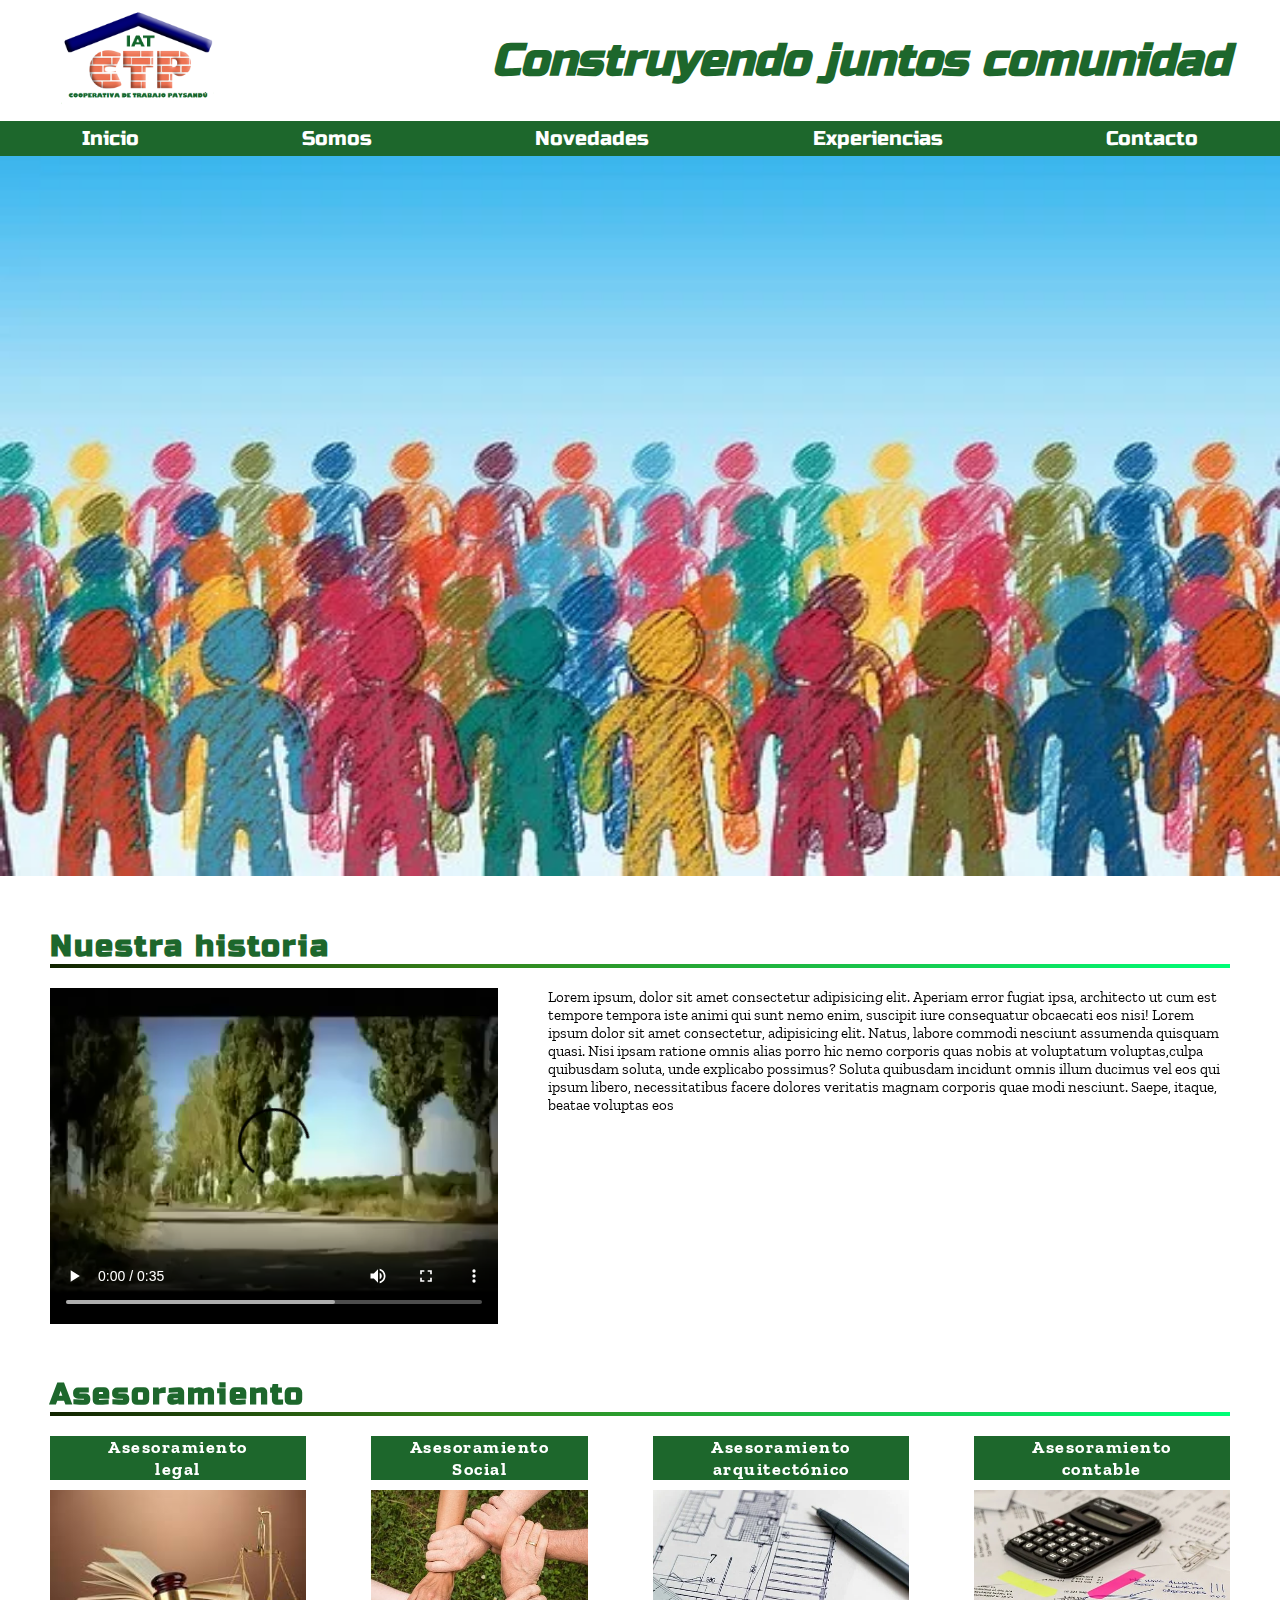
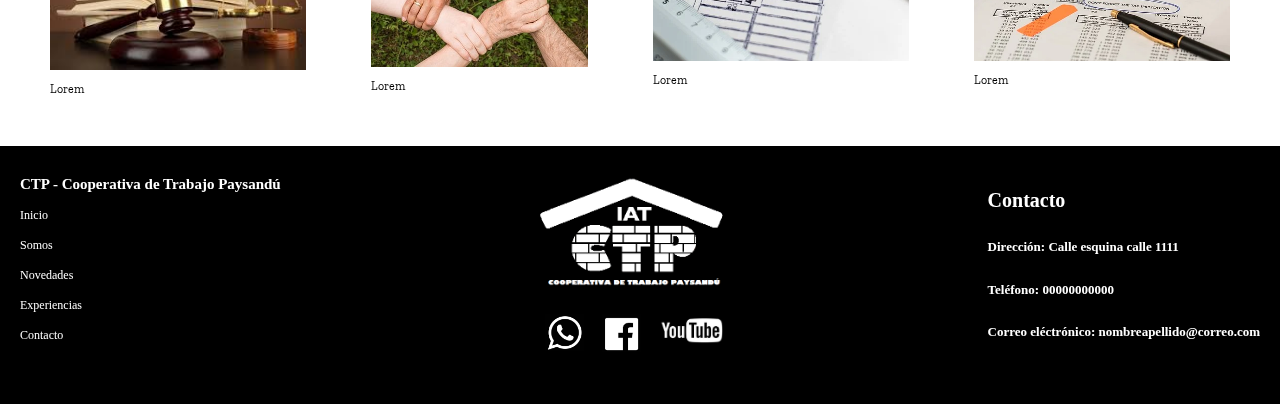
==== Index.html @ 9f2b3710 "agregado de animaciones-nueva rama" ====
<!DOCTYPE html>
<html lang="en">
<head>
    <meta charset="UTF-8">
    <meta http-equiv="X-UA-Compatible" content="IE=edge">
    <meta name="viewport" content="width=device-width, initial-scale=1.0">
    <title>CTP</title>
    <link rel="preconnect" href="https://fonts.googleapis.com">
    <link rel="preconnect" href="https://fonts.gstatic.com" crossorigin>
    <link href="https://fonts.googleapis.com/css2?family=Russo+One&display=swap" rel="stylesheet">
    <link rel="preconnect" href="https://fonts.googleapis.com">
<link rel="preconnect" href="https://fonts.gstatic.com" crossorigin>
<link href="https://fonts.googleapis.com/css2?family=Russo+One&family=Zilla+Slab:ital,wght@0,400;1,300&display=swap" rel="stylesheet">
    <link rel="stylesheet" href="./css/estilos.css">
</head>
<body>
    <div class="container">
        <header class="header">
            <div class="header__container">
                <div class="header__divImg"> 
                     <a class="header__img" href="Index.html"><img class="header__img" src="./assets/logo.png" alt="logo de la página"></a>
                </div>
                <div class="header__divSlogan">
                    <h2 class="header__slogan">Construyendo juntos comunidad</h2>
                </div>
            </div>    
            <nav class="nav">
                <div class="nav__div">
                    <ul class="nav__list">
                        <li class="nav__item"><a class="nav__link" href="index.html">Inicio</a></li>
                        <li class="nav__item"><a class="nav__link" href="./secciones/somos.html">Somos</a></li>
                        <li class="nav__item"><a class="nav__link" href="./secciones/novedades.html">Novedades</a></li>
                        <li class="nav__item"><a class="nav__link" href="./secciones/experiencias.html">Experiencias</a></li>
                        <li class="nav__item"><a class="nav__link" href="./secciones/contacto.html">Contacto</a></li>
                    </ul>
                 </div>
            </nav>
         </header>

         

    <!-- end-of-header -->

    <!-- start-of-main -->

    <main class="main">
        <div class="main__divImg">
            <img class="main__img" src="./assets/img-principal.png" alt="Imagen principal">
        </div>

    <!-- section-of-history -->

        <section class="main__history">
            <div class="main__divtitle">
                <h2 class="main__title">Nuestra historia</h2> 
            </div>
            <hr class="main__linea">
            <article class="main__art">
                <div class="main__divVideo">
                    <video class="main__video" src="./assets/video-presentación.mp4" controls>
                    <code>Video de historia</code></video>
                </div>
            <div class="main__divContainer">
                <div class="main__divText">
                    <p class="main__text">Lorem ipsum, dolor sit amet consectetur adipisicing elit. Aperiam error fugiat ipsa, architecto ut cum est tempore tempora  iste animi qui sunt nemo enim, suscipit iure consequatur obcaecati eos nisi! Lorem ipsum dolor sit amet consectetur, adipisicing elit. Natus, labore commodi nesciunt assumenda quisquam quasi. Nisi ipsam ratione omnis alias porro hic nemo corporis quas nobis at voluptatum voluptas,culpa quibusdam soluta, unde explicabo possimus? Soluta quibusdam incidunt omnis illum ducimus vel eos qui ipsum libero, necessitatibus facere dolores veritatis magnam corporis quae modi nesciunt. Saepe, itaque, beatae voluptas eos</p>
                </div>
            </div>
            </article>
        </section>

    <!-- section-of-areas -->

        <section class="main__Area">
            <div class="main__divtitle">
                <h2 class="main__title">Asesoramiento</h2> 
            </div>
            <hr class="main__linea">
            <div class="main__containerArea">

                <!-- area-legal -->

                <article class="main__areaLegal">
                    <div class="div__areas">
                        <h2 class="main__titleLegal">Asesoramiento <br> legal</h2>
                        <img class="main__imgAreas" src="./assets/img-area-legal.png" alt="">
                        <p class="main__textAreas">Lorem </p>
                     </div>
                </article>

                <!-- area-social -->

                <article class="main__AreaSocial">
                    <div class="div__areas">
                        <h2 class="main__titleSocial">Asesoramiento <br> Social</h2>
                        <img class="main__imgAreas--width" src="./assets/img-area-social.png" alt="">
                        <p class="main__textAreas">Lorem</p>
                </article>

                <!-- area-arquitectonica -->

                <article class="main__areaArq">
                    <div class="div__areas">
                        <h2 class="main__titleArquitectonico">Asesoramiento <br> arquitectónico</h2>
                        <img class="main__imgAreas" src="./assets/img-area-arquitectonica.png" alt="">
                        <p class="main__textAreas">Lorem</p>
                    </div>
                </article>

                <!-- area-contable -->

                <article class="main__AreaContable">
                    <div class="div__areas">
                        <h2 class="main__titleContable">Asesoramiento <br> contable</h2>
                        <img class="main__imgAreas" src="./assets/img-area-contable.png" alt="">
                        <p class="main__textAreas">Lorem</p>
                </article>
             </div>
        </section>

    <!-- section-of-news -->

        <!-- <section class="main__news">
            <div class="main__divtitle">
                <h2 class="main__title">Noticias</h2> 
            </div>
            <hr class="main__linea">
            <article>
                <div>

                </div>
            </article>
            <article>
                <div>
                    
                </div>
            </article>
            <article>
                <div>
                    
                </div>
            </article>
        </section>
    </main> -->

    <!-- end-of-main -->

    <!-- start-of-footer -->

    <footer class="footer">
        <div class="footer__divDesc">
            <h2 class="footer__desc"> CTP - Cooperativa de Trabajo Paysandú</h2>
            <div class="footer__divMenu">
                <ul class="footer__list">
                    <li class="footer__item"><a class="footer__link" href="index.html">Inicio</a></li>
                    <li class="footer__item"><a class="footer__link" href="./secciones/somos.html">Somos</a></li>
                    <li class="footer__item"><a class="footer__link" href="./secciones/novedades.html">Novedades</a></li>
                    <li class="footer__item"><a class="footer__link" href="./secciones/experiencias.html">Experiencias</a></li>
                    <li class="footer__item"><a class="footer__link" href="./secciones/contacto.html">Contacto</a></li>
                </ul>
            </div>
        </div> 

        <div class="footer__divLogos">
            <a class="footer__logo" href="Index.html"><img class="footer__logo" src="assets/logo-footer.png" alt="logo de la pagina-ir al principio"></a>
        |   <div class="div__redes">   
            <a class="footer__logosRedes" href="#"><img class="footer__logosRedes" src="assets/logo-wpp.png" alt="WhastApp"></a>
            <a class="footer__logosRedes" href="#"><img class="footer__logosRedes" src="assets/logo-facebook.png" alt="Facebook"></a>
            <a class="footer__logosRedes--modifier" href="#"><img class="footer__logosRedes--modifier" src="assets/logo-youtube.png" alt="Youtube"></a>
            </div>    
        </div>
        <div class="footer__divDat">
            <h2 class="footer__titleDat">Contacto</h2>
            <p class="footer__textDat">Dirección: <span class="footer__texrInfo"> Calle esquina calle 1111</span></p>
            <p class="footer__textDat">Teléfono: <span class="footer__texrInfo">00000000000</span></p>
            <p class="footer__textDat">Correo eléctrónico: <span class="footer__texrInfo">nombreapellido@correo.com</span></p>
        </div>
    </footer> 
    <!-- end-of-footer -->
</body>
</html>
---- css/estilos.css ----
*{
    padding: 0;
    margin: 0;
    box-sizing: border-box;
}

html{
    font-size: 62.5%;  /* 10px=1rem  */
}

.container{
    display: grid;
    grid-template-rows: repeat(3, auto 1fr auto);
    height: 100vh;
    width: 100%;
}

/* ------start-of-header------ */

/* .header{
    
} */

.header__container{
    display: flex;
    justify-content: space-between;
    align-items: center;
    margin: 0px 50px 0px 40px;
}

/* --logo-- */

/* .header__divImg{

} */

.header__img{
    width: 180px;
    padding: 10px;
    animation-name: logo;
    animation-delay: 1.5s;
    animation-duration: 1.5s;
}

@keyframes logo{
    0%{ width: 180px;}
    0.3s{width:90px}
    25%{ width: 270px;}
    50%{ width: 360;}
    75%{ width: 270px;}
    100%{ width: 180px;}
}

/* --slogan-- */

/* .header__divSlogan{

} */

.header__slogan{
    font-size: 4.5rem;
    font-family: 'Russo One', sans-serif;
    font-style: italic;
    color: rgb(29, 103, 44);
}

/* --menu-- */

.nav{
    background-color: rgb(29, 103, 44);
}

/* .nav__div{
    
} */

.nav__list{
    display: flex;
    justify-content: space-around;
    list-style: none;
    
}

.nav__item{
    padding: 5px 10px;
}

.nav__item:hover{
    background-color: rgb(0, 50, 0);
}

.nav__link{
    text-decoration: none;
    color: white;
    font-size: 2rem;
    font-family: 'Russo One', sans-serif;
}

                                        /* ------end-of-header------ */

                                        /* ------start-of-main------ */

        /* --inicio-- */

.main__img{
    height: 80vh;
    width: 100%;
}

        /* --historia-- */

.main__history, .main__Area, .main__news{
    margin: 50px 50px;   
}

.main__title{
    font-size: 3rem;
    letter-spacing: 2px;
    color: rgb(29, 103, 44);
    font-family: 'Russo One', sans-serif;
    
}

.main__linea{
    background: rgb(18,36,0);
background: linear-gradient(90deg, rgba(18,36,0,1) 0%, rgba(38,121,9,0.9304096638655462) 35%, rgba(0,255,119,1) 100%);
    height: 4px;
    border: none;
    margin-bottom: 20px;
}


.main__art{
    display: flex;
    gap: 50px; 
    
}

/* .main__divVideo{
    
} */

.main__video{
    width: 35vw;
}

/* --texto-historia-- */

/* .main__divContainer{
} */


/* .main__divtext{

} */

.main__text{
    font-size: 1.5rem;
    font-family: 'Zilla Slab', serif;
}

/* --area-- */

.main__containerArea{
    display: flex;
    justify-content: space-between;
    
}

.main__titleLegal, .main__titleSocial, .main__titleArquitectonico, .main__titleContable {
    text-align: center;
    color: white;
    background: rgb(29, 103, 44);
    font-size: 1.8rem;
    letter-spacing: 1.5px;
    font-family: 'Zilla Slab', serif;
}

.main__imgAreas{
    width: 20vw;
    margin-top: 1rem;
    transition: height, 1.5s;
}

.main__imgAreas:hover{
    width: 25vw;
}

.main__imgAreas--width{
    width: 17vw;
    margin-top: 1rem;
}

.main__textAreas{
    font-size: 1.2rem;
    font-family: 'Zilla Slab', serif;
    margin-top: 1rem;
}


/* -- news -- */

                     /* -- SOMOS -- */

.container-somos{
    display: grid;
    grid-template-rows: repeat(3, auto);
    height: 100vh;
    width: 100%;
}

/* -- texto somos -- */

.main__containerImgSomos{
    height: 400px;
    
}

.main__imgSomos{
    width: 100%;
    height: 100%;
}

.main__containertextSomos{
    width: 100%;
    padding: 50px;
}

.main__divTextSomos{
  
}

.main__textSomos{
    font-size: 1.5rem;
    font-family:'Zilla Slab', serif;
    font-weight: bold;
    text-align: center;
    line-height: 30px;
    color: black;
}

/* -- equipo -- */

.main__secEquipo{
    padding: 0px 50px 0px 50px;
}

.main__artEquipo{
    margin-bottom: 10px;
}

.main__containerEquipo{
    display: flex;
    flex-direction: column;
    gap: 40px;
    align-items: center;
    background-color: rgb(230, 253, 235);;
    padding: 15px;
}

.main__titleEquipo{
    font-size: 2.2rem;
    background-color: rgb(29, 103, 44);
    color: white;
    padding: 5px 15px;
}

.main__divEquipo{
    width: 60%;
    display: flex;
    justify-content: space-around;
}

.main__imgEquipo{
    width: 10vw;
    height: 15vh;
    border-radius: 40px;
    transition: height 1.5s;
}

.main__imgEquipo:hover{
    height: 18vh;
}

.equipo__name{
    font-size: 1.2rem;
    padding: 1px 0px;
}

.main__textEquipo{
    font-size: 1.5rem;
}

                                /* -- NOVEDADES -- */
.main__nov{
    margin-top: 20px;
}


.container__mainNov{
   
}

.main__imgEvento{
    width: 55vw;
}

.main__imgNews{
    width: 90%;
    height: 200px;
    padding-top: 15px;
    }

.main__evento{
    display: flex;
    justify-content: center;
}

/* noticias */

.div__containerNews{
    display: flex;
    justify-content: space-around;
    align-items: center;
    height: 50vh;
}

/* noticias uno */

.contaniner__newsOne{
    width: 30%;
    background: rgb(230, 253, 235);
    display: flex;
    flex-direction: column;
    gap: 15px;
}

.main__divnewsOne{
    display: flex;
    justify-content: center;
}

/* noticia dos */

.contaniner__newsTwo{
    width: 30%;
    background: rgb(230, 253, 235);
    display: flex;
    flex-direction: column;
    gap: 15px;
}

.main__divnewsTwo{
    display: flex;
    justify-content: center;
}

/* noticia tres */

.main__divnewsThree{
    display: flex;
    justify-content: center;
}

.contaniner__newsThree{
    width: 30%;
    background: rgb(230, 253, 235);
    display: flex;
    flex-direction: column;
    gap: 15px;
}

.main__titleOne, .main__titleTwo, .main__titleThree{
    text-align: center;
    padding-bottom: 10px;
    
}

.main__divtextOne, .main__divtextTwo, .main__textThree{
    padding: 0px 15px 10px 15px;
    text-align: center;
}


                                /* -- EXPERIENCIAS -- */

.main__containerExpe{
    background-image: url(../assets/img-de-pruebaG.png);
    background-repeat: no-repeat;
    background-size: cover;
    height: 400px;
}

.main__divUser{
    display: flex;
    align-items: flex-end;
    height: 300px;
    margin: 0px 150px;
}

.div__containerExpe{
    display: flex;
    
}

.main__divExpe{
    display: flex;
    margin: 15px 50px;
    
}

.main__textExpe{
    width: 40%;
    padding: 0px 20px;
    font-size: 1.2rem;
    text-align: justify;
}

.main__textFrase{
    font-size: 3rem;
    padding-left: 50px;
    font-style: italic;
}

.div__containerGaleria{
    display: flex;
    flex-wrap: wrap;
    gap: 10px;
    justify-content: center;
    margin: 0px 50px;
}


                            /* -- CONTACTO -- */

.main__containerCont{
    background-image: url(../assets/img-contacto.png);
    background-repeat: no-repeat;
    background-size: cover;
    background-position: center
}

.main__containerCont{
    display: flex;
    gap: 200px;
    justify-content: space-evenly;
}

.main__divcontainerForm{
    display: flex;
    flex-direction: column;
    gap: 6px;
    margin: 20px;
}

.main__imputform{
    display: grid;
    grid-template-rows: repeat(10, auto);
    gap: 7px;
}

.main__titleForm{
    color:white
}

.main__divEtapa{
    color: white;
    font-size: 1.2rem;
}

.main__impCoop{
    width: 350px;
}

.main__dat{
    display: flex;
    flex-direction: column;
    gap: 20px;
    justify-content: center;
    height: 300px;  
}

.main__titleDat{
    font-size: 3rem;
    color: white;
}

.main__textDat{
    font-weight: bolder;
    font-size: 2rem;
    color: white;
}

.main__texrInfo{
    font-weight: lighter;
    font-size: 1.3rem;
    color: white;
}

/* ------end-of-main------ */

/* ------start-of-footer------ */

.footer{
    background: black;
    display: flex;
    justify-content: space-between;
    padding: 3rem 2rem 5rem 2rem;
}

.footer__divDesc{
    display: flex;
    flex-direction: column;
}

.footer__desc{
    font-size: 1.5rem;
    color: white;
}

.footer__textDesc{
    font-size: 2rem;
    color: white;
}

/* menu-footer */

.footer__list{
    list-style: none;
}

.footer__item{
    margin-top: 1.5rem;
}

.footer__link{
   color: white;
   text-decoration: none;
   font-size: 1.2rem;
}

.footer__divLogos{
    
}

.footer__logo{
    width: 15vw;
}

.div__redes{
    margin-top: 2rem;
    display: flex;
    justify-content: space-around;
}

.footer__logosRedes{
    width: 3vw;
}

.footer__logosRedes--modifier{
    width: 5vw;
}

.footer__divDat{
    display: flex;
    flex-direction: column;
    justify-content: space-around;
}

.footer__titleDat{
    color: white;
    font-size: 2rem;
}

.footer__textDat{
    color: white;
    font-weight: bold;
    font-size: 1.3rem;
}

.footer__texrInfo{
    color: white;
}


/* ------end-of-footer------ */

/* descripción */
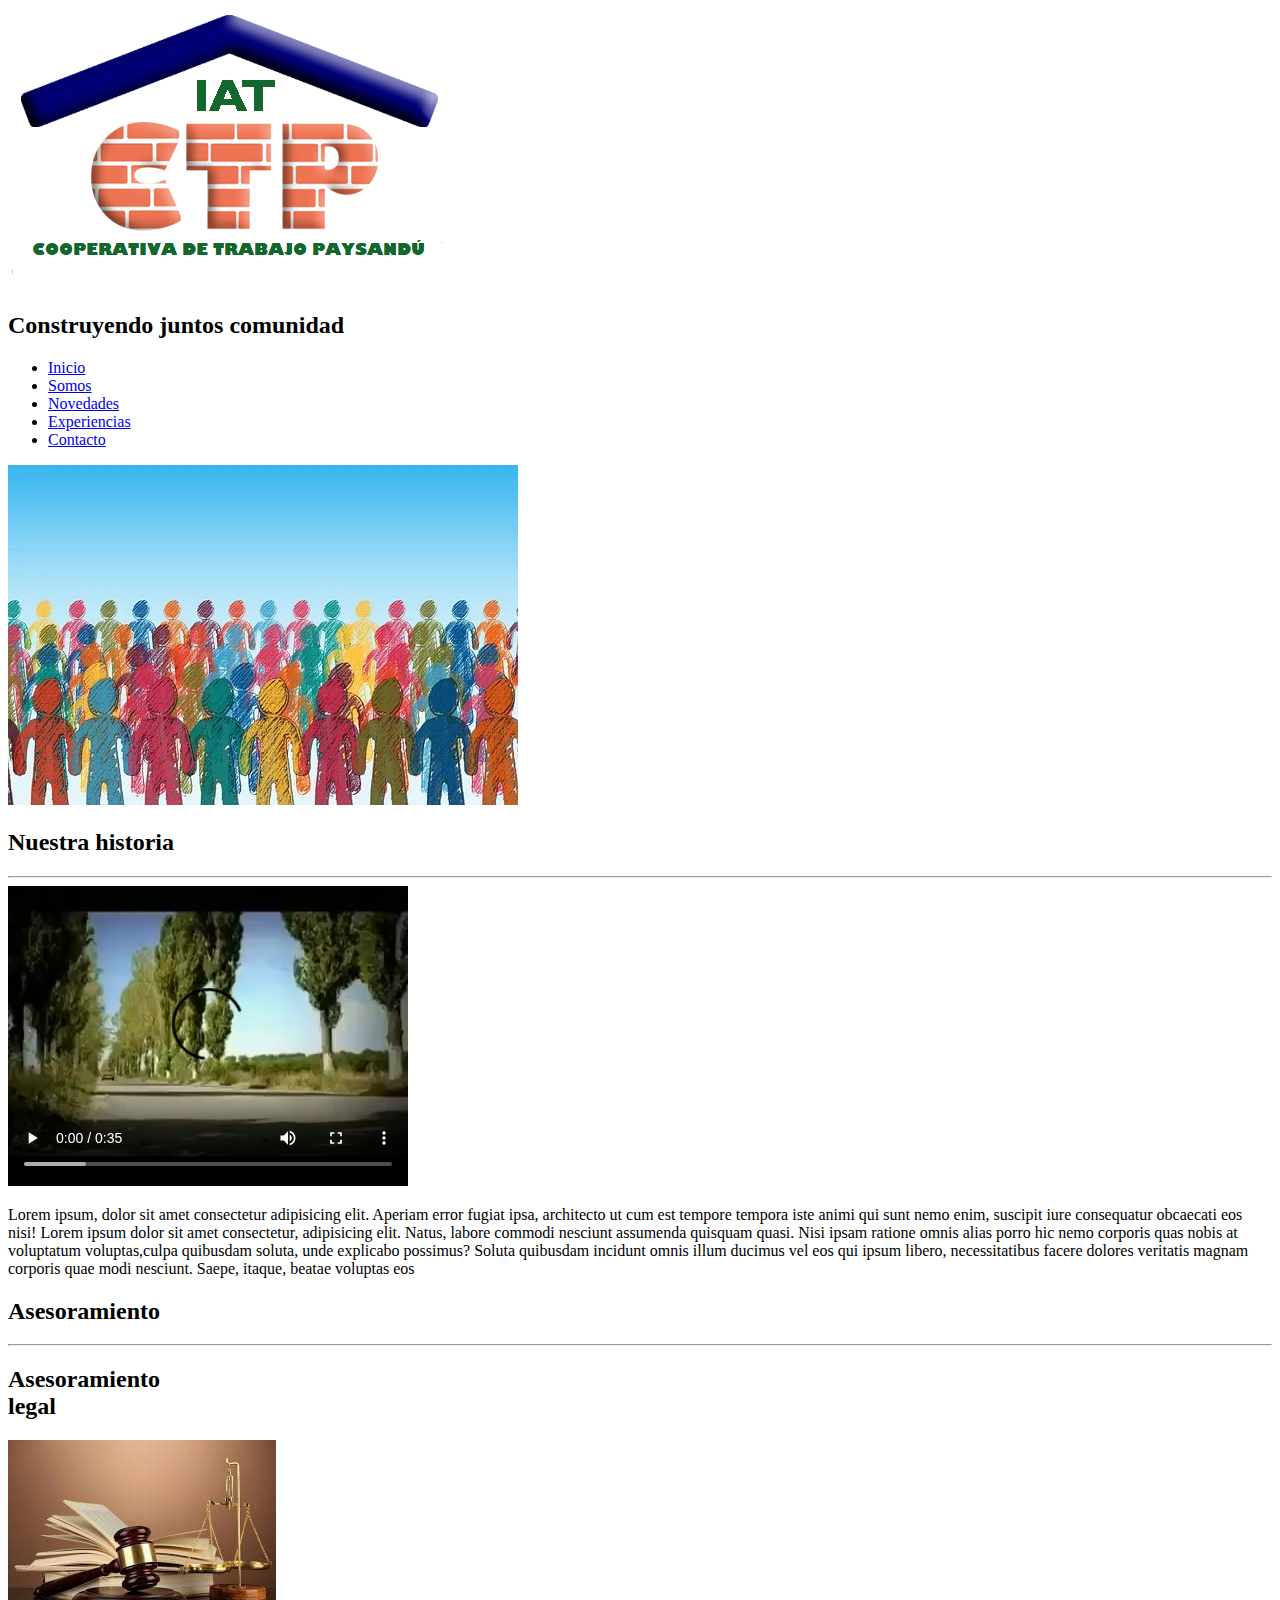
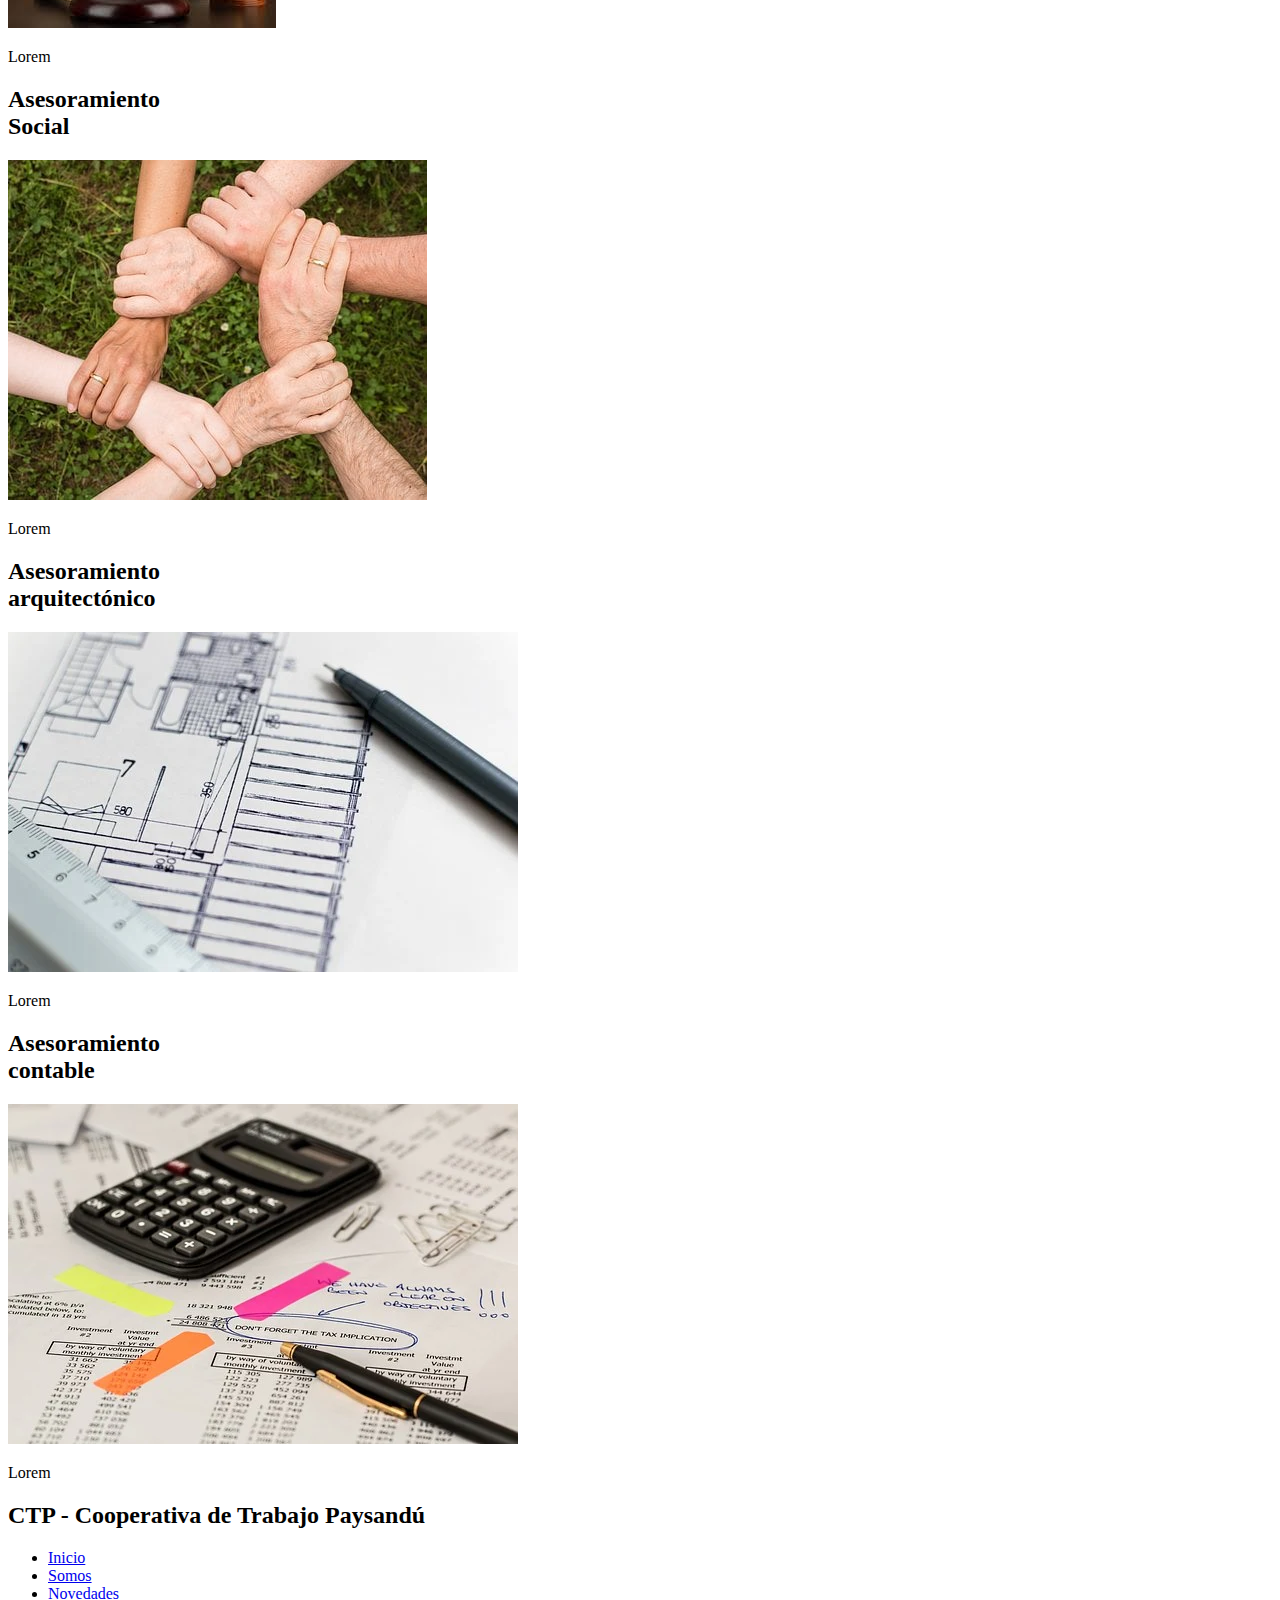
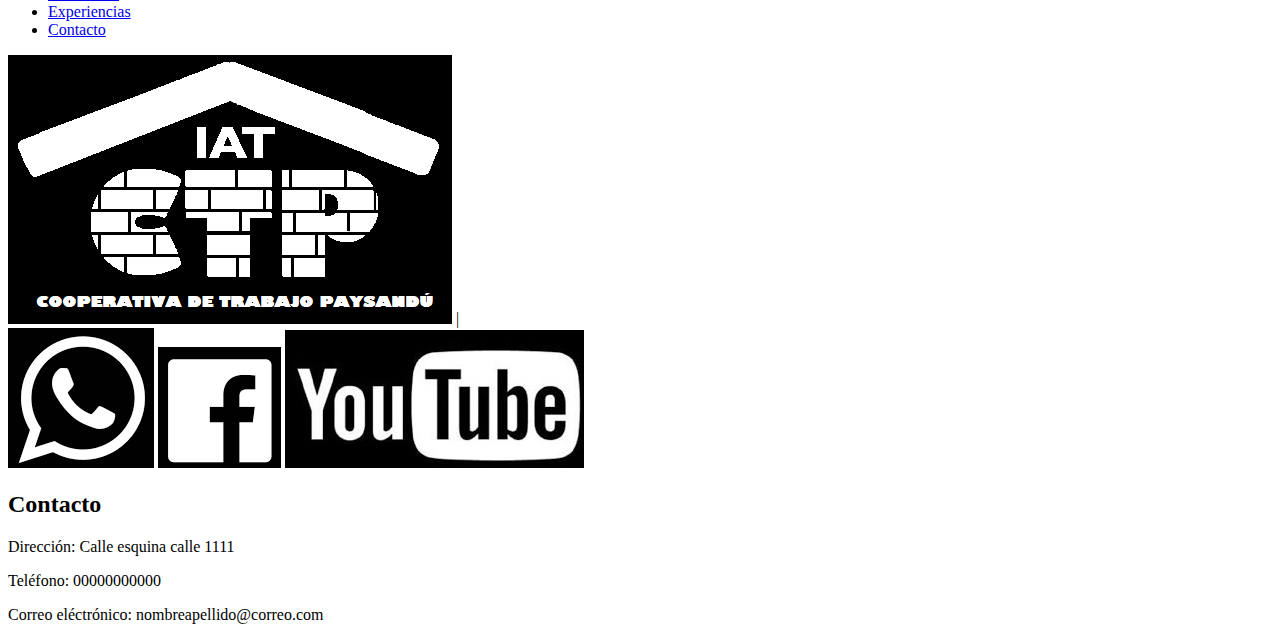
==== commit dfe79fe1: "cambio nombre de carpeta css" ====
--- a/Index.html
+++ b/Index.html
@@ -5,13 +5,6 @@
     <meta http-equiv="X-UA-Compatible" content="IE=edge">
     <meta name="viewport" content="width=device-width, initial-scale=1.0">
     <title>CTP</title>
-    <link rel="preconnect" href="https://fonts.googleapis.com">
-    <link rel="preconnect" href="https://fonts.gstatic.com" crossorigin>
-    <link href="https://fonts.googleapis.com/css2?family=Russo+One&display=swap" rel="stylesheet">
-    <link rel="preconnect" href="https://fonts.googleapis.com">
-<link rel="preconnect" href="https://fonts.gstatic.com" crossorigin>
-<link href="https://fonts.googleapis.com/css2?family=Russo+One&family=Zilla+Slab:ital,wght@0,400;1,300&display=swap" rel="stylesheet">
-    <link rel="stylesheet" href="./css/estilos.css">
 </head>
 <body>
     <div class="container">
@@ -176,5 +169,6 @@
         </div>
     </footer> 
     <!-- end-of-footer -->
+    <script src="https://cdn.jsdelivr.net/npm/bootstrap@5.1.3/dist/js/bootstrap.bundle.min.js" integrity="sha384-ka7Sk0Gln4gmtz2MlQnikT1wXgYsOg+OMhuP+IlRH9sENBO0LRn5q+8nbTov4+1p" crossorigin="anonymous"></script>
 </body>
 </html>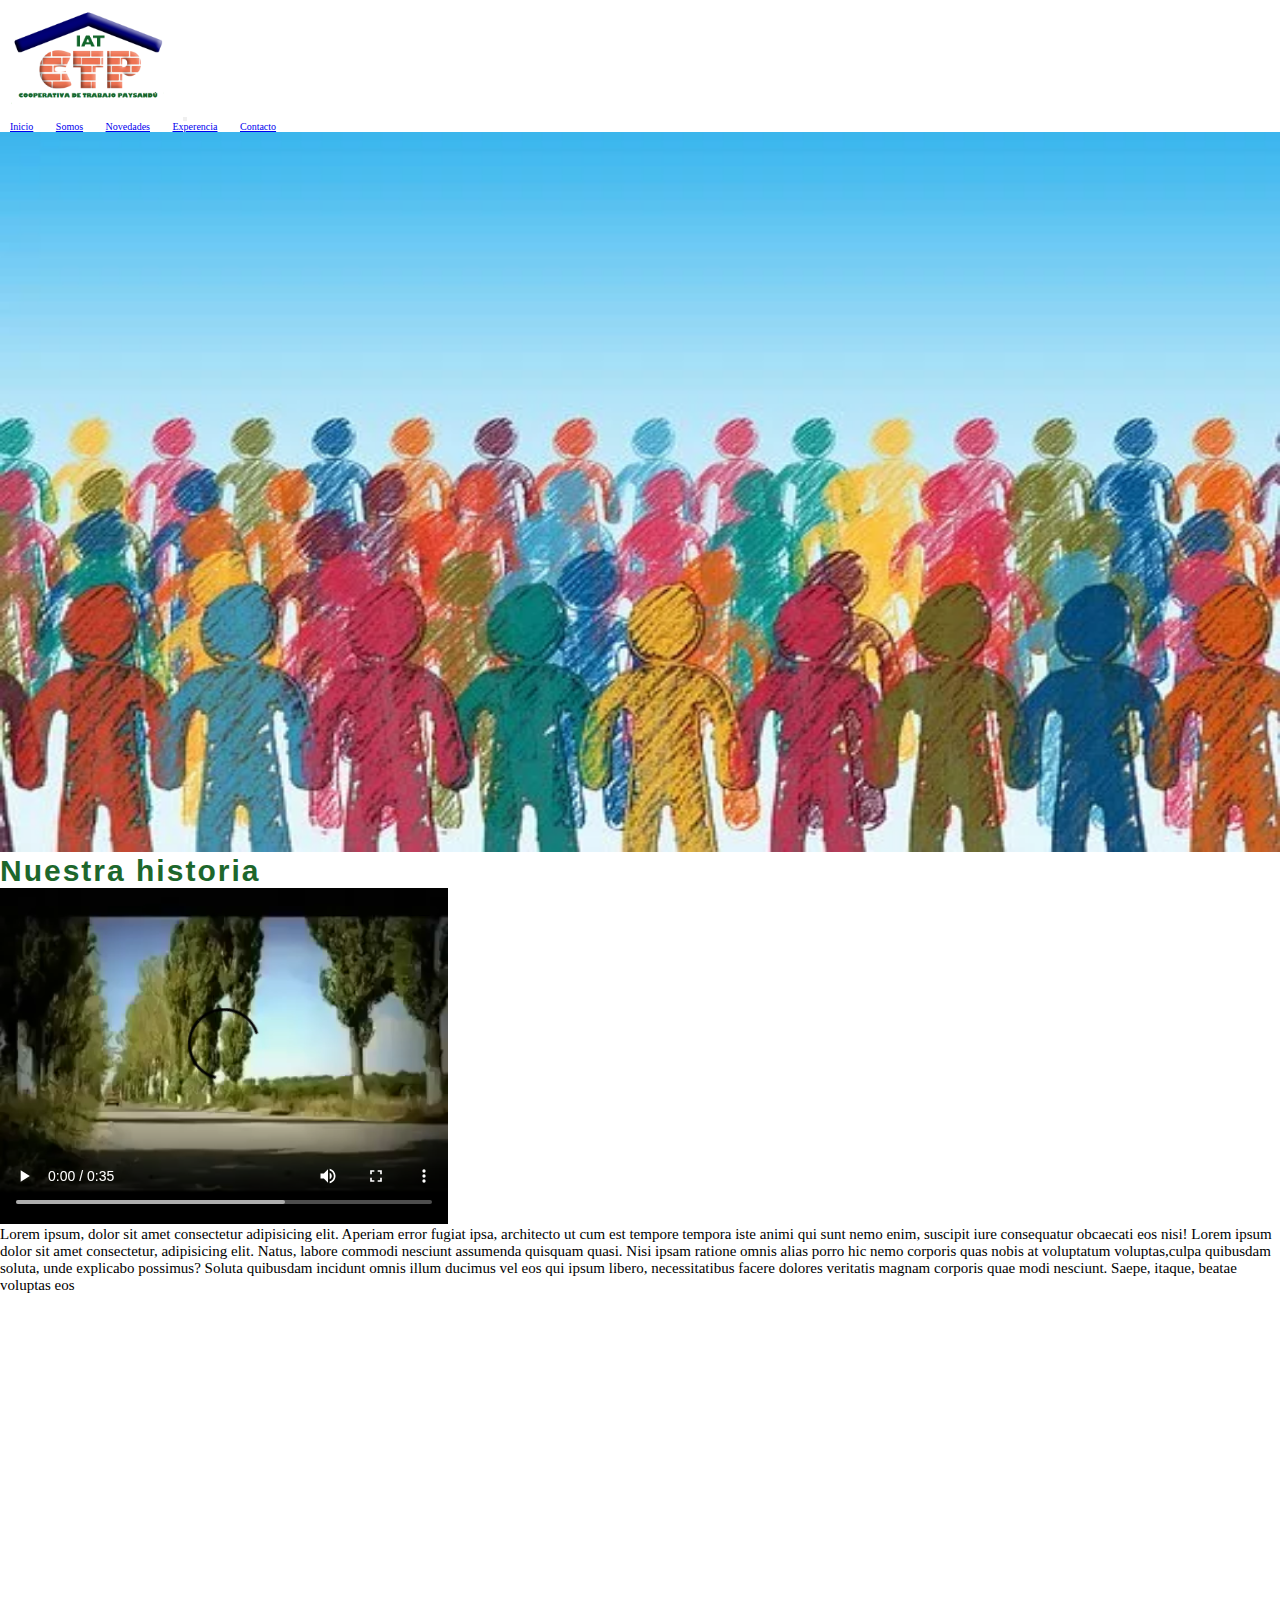
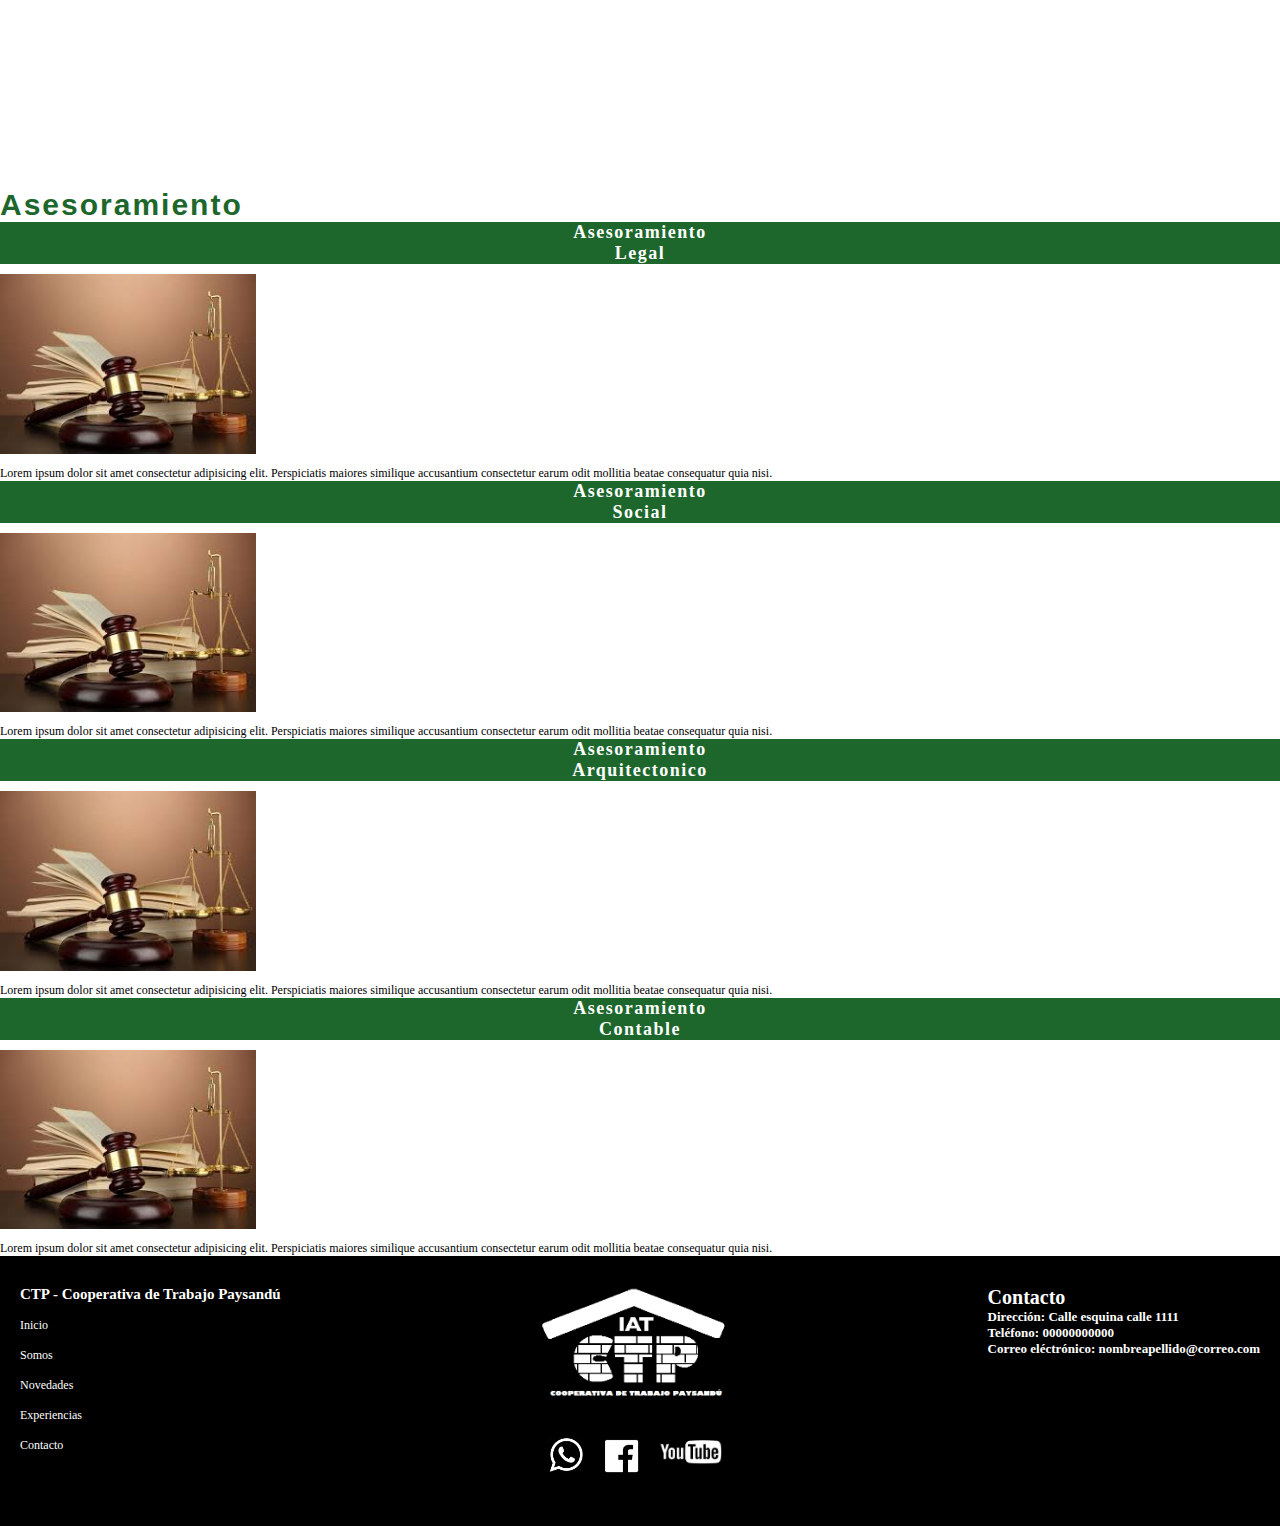
==== commit 735e9bb9: "agregadoDeBootstrap" ====
--- a/Index.html
+++ b/Index.html
@@ -4,111 +4,117 @@
     <meta charset="UTF-8">
     <meta http-equiv="X-UA-Compatible" content="IE=edge">
     <meta name="viewport" content="width=device-width, initial-scale=1.0">
+    <link href="https://cdn.jsdelivr.net/npm/bootstrap@5.1.3/dist/css/bootstrap.min.css" rel="stylesheet" integrity="sha384-1BmE4kWBq78iYhFldvKuhfTAU6auU8tT94WrHftjDbrCEXSU1oBoqyl2QvZ6jIW3" crossorigin="anonymous">
     <title>CTP</title>
+    <link rel="stylesheet" href="./css-propio/estilos.css">
 </head>
 <body>
-    <div class="container">
-        <header class="header">
-            <div class="header__container">
-                <div class="header__divImg"> 
-                     <a class="header__img" href="Index.html"><img class="header__img" src="./assets/logo.png" alt="logo de la página"></a>
+    <header class="header">
+        <nav class="navbar navbar-expand-lg navbar-light bg-light">
+            <div class="container-fluid">
+                <a class="navbar-brand" href="./Index.html"><img class="header__img" src="./assets/logo.png" alt="logo-institucional"></a>
+                <button class="navbar-toggler" type="button" data-bs-toggle="collapse" data-bs-target="#navbarNavAltMarkup" aria-controls="navbarNavAltMarkup" aria-expanded="false" aria-label="Toggle navigation">
+                    <span class="navbar-toggler-icon"></span>
+                </button>
+                <div class="collapse navbar-collapse justify-content-end" id="navbarNavAltMarkup">
+                    <div class="navbar-nav align-items-center" class="nav__item">
+                        <a class="nav-link active h2 nav__item" aria-current="page" href="./Index.html">Inicio</a>
+                        <a class="nav-link h2 nav__item" href="./secciones/somos.html">Somos</a>
+                        <a class="nav-link h2 nav__item" href="./secciones/novedades.html">Novedades</a>
+                        <a class="nav-link h2 nav__item" href="./secciones/experiencias.html">Experencia</a>
+                        <a class="nav-link h2 nav__item" href="./secciones/contacto.html">Contacto</a>
+                    </div>   
                 </div>
-                <div class="header__divSlogan">
-                    <h2 class="header__slogan">Construyendo juntos comunidad</h2>
-                </div>
-            </div>    
-            <nav class="nav">
-                <div class="nav__div">
-                    <ul class="nav__list">
-                        <li class="nav__item"><a class="nav__link" href="index.html">Inicio</a></li>
-                        <li class="nav__item"><a class="nav__link" href="./secciones/somos.html">Somos</a></li>
-                        <li class="nav__item"><a class="nav__link" href="./secciones/novedades.html">Novedades</a></li>
-                        <li class="nav__item"><a class="nav__link" href="./secciones/experiencias.html">Experiencias</a></li>
-                        <li class="nav__item"><a class="nav__link" href="./secciones/contacto.html">Contacto</a></li>
-                    </ul>
-                 </div>
-            </nav>
-         </header>
-
-         
+            </div>
+        </nav>
+    </header>
 
     <!-- end-of-header -->
 
     <!-- start-of-main -->
 
-    <main class="main">
-        <div class="main__divImg">
-            <img class="main__img" src="./assets/img-principal.png" alt="Imagen principal">
+    <main class="container-fluid">
+        <div class="row">
+            <div class="col-md-12">
+                <img class="d-block w-100 main__img" src="./assets/img-principal.png" alt="Imagen principal">
+            </div>
         </div>
 
     <!-- section-of-history -->
 
-        <section class="main__history">
-            <div class="main__divtitle">
-                <h2 class="main__title">Nuestra historia</h2> 
-            </div>
-            <hr class="main__linea">
-            <article class="main__art">
-                <div class="main__divVideo">
-                    <video class="main__video" src="./assets/video-presentación.mp4" controls>
-                    <code>Video de historia</code></video>
-                </div>
-            <div class="main__divContainer">
-                <div class="main__divText">
-                    <p class="main__text">Lorem ipsum, dolor sit amet consectetur adipisicing elit. Aperiam error fugiat ipsa, architecto ut cum est tempore tempora  iste animi qui sunt nemo enim, suscipit iure consequatur obcaecati eos nisi! Lorem ipsum dolor sit amet consectetur, adipisicing elit. Natus, labore commodi nesciunt assumenda quisquam quasi. Nisi ipsam ratione omnis alias porro hic nemo corporis quas nobis at voluptatum voluptas,culpa quibusdam soluta, unde explicabo possimus? Soluta quibusdam incidunt omnis illum ducimus vel eos qui ipsum libero, necessitatibus facere dolores veritatis magnam corporis quae modi nesciunt. Saepe, itaque, beatae voluptas eos</p>
+        <section class="container-fluid"> 
+            <div class="row">
+                <div class="col-md-4 p-3">
+                    <h2 class="main__title display-2 bold"><strong>Nuestra historia</strong></h2> 
                 </div>
             </div>
-            </article>
+            <article class="container">
+                 <div class="row">
+                    <div class="col-md-6">
+                        <video class="main__video" src="./assets/video-presentación.mp4" controls>
+                        <code>Video de historia</code></video>
+                    </div>
+                    <div class="col-md-6">
+                        <p class="main__text h4">Lorem ipsum, dolor sit amet consectetur adipisicing elit. Aperiam error fugiat ipsa, architecto ut cum est tempore tempora  iste animi qui sunt nemo enim, suscipit iure consequatur obcaecati eos nisi! Lorem ipsum dolor sit amet consectetur, adipisicing elit. Natus, labore commodi nesciunt assumenda quisquam quasi. Nisi ipsam ratione omnis alias porro hic nemo corporis quas nobis at voluptatum voluptas,culpa quibusdam soluta, unde explicabo possimus? Soluta quibusdam incidunt omnis illum ducimus vel eos qui ipsum libero, necessitatibus facere dolores veritatis magnam corporis quae modi nesciunt. Saepe, itaque, beatae voluptas eos</p>                    </div>
+                    </div>
+         </article>
         </section>
 
     <!-- section-of-areas -->
 
-        <section class="main__Area">
-            <div class="main__divtitle">
-                <h2 class="main__title">Asesoramiento</h2> 
+        <section class="container-fluid">
+            <div class="row">
+                <div class="col-md-4 p-3">
+                    <h2 class="main__title display-2 bold"><strong>Asesoramiento</strong></h2> 
+                </div>
             </div>
-            <hr class="main__linea">
-            <div class="main__containerArea">
+            <div class="row">
+                <div class="col-md-3">
+                    <div class="">
+                        <h2 class="main__titleLegal text-center">Asesoramiento <br> Legal</h2>
+                    </div>
+                    <div class="d-flex justify-content-center">
+                        <img class="main__imgAreas" src="./assets/img-area-legal.png" alt="">
+                    </div>
+                    <div>
+                        <p class="main__textAreas  text-center w-100"> Lorem ipsum dolor sit amet consectetur adipisicing elit. Perspiciatis maiores similique accusantium consectetur earum odit mollitia beatae consequatur quia nisi. </p>
+                    </div>
+                </div>
+                <div class="col-md-3">
+                    <div class="">
+                        <h2 class="main__titleLegal text-center">Asesoramiento <br> Social</h2>
+                    </div>
+                    <div class="d-flex justify-content-center">
+                        <img class="main__imgAreas" src="./assets/img-area-legal.png" alt="">
+                    </div>
+                    <div>
+                        <p class="main__textAreas  text-center w-100"> Lorem ipsum dolor sit amet consectetur adipisicing elit. Perspiciatis maiores similique accusantium consectetur earum odit mollitia beatae consequatur quia nisi. </p>
+                    </div>
+                </div>
+                <div class="col-md-3">
+                    <div class="">
+                        <h2 class="main__titleLegal text-center">Asesoramiento <br>Arquitectonico</h2>
+                    </div>
+                    <div class="d-flex justify-content-center">
+                        <img class="main__imgAreas" src="./assets/img-area-legal.png" alt="">
+                    </div>
+                    <div>
+                        <p class="main__textAreas  text-center w-100"> Lorem ipsum dolor sit amet consectetur adipisicing elit. Perspiciatis maiores similique accusantium consectetur earum odit mollitia beatae consequatur quia nisi. </p>
+                    </div>
+                </div>
+                <div class="col-md-3">
+                    <div class="">
+                        <h2 class="main__titleLegal text-center">Asesoramiento <br>Contable</h2>
+                    </div>
+                    <div class="d-flex justify-content-center">
+                        <img class="main__imgAreas" src="./assets/img-area-legal.png" alt="">
+                    </div>
+                    <div>
+                        <p class="main__textAreas  text-center w-100"> Lorem ipsum dolor sit amet consectetur adipisicing elit. Perspiciatis maiores similique accusantium consectetur earum odit mollitia beatae consequatur quia nisi. </p>
+                    </div>
+                </div>
+            </div>
 
-                <!-- area-legal -->
-
-                <article class="main__areaLegal">
-                    <div class="div__areas">
-                        <h2 class="main__titleLegal">Asesoramiento <br> legal</h2>
-                        <img class="main__imgAreas" src="./assets/img-area-legal.png" alt="">
-                        <p class="main__textAreas">Lorem </p>
-                     </div>
-                </article>
-
-                <!-- area-social -->
-
-                <article class="main__AreaSocial">
-                    <div class="div__areas">
-                        <h2 class="main__titleSocial">Asesoramiento <br> Social</h2>
-                        <img class="main__imgAreas--width" src="./assets/img-area-social.png" alt="">
-                        <p class="main__textAreas">Lorem</p>
-                </article>
-
-                <!-- area-arquitectonica -->
-
-                <article class="main__areaArq">
-                    <div class="div__areas">
-                        <h2 class="main__titleArquitectonico">Asesoramiento <br> arquitectónico</h2>
-                        <img class="main__imgAreas" src="./assets/img-area-arquitectonica.png" alt="">
-                        <p class="main__textAreas">Lorem</p>
-                    </div>
-                </article>
-
-                <!-- area-contable -->
-
-                <article class="main__AreaContable">
-                    <div class="div__areas">
-                        <h2 class="main__titleContable">Asesoramiento <br> contable</h2>
-                        <img class="main__imgAreas" src="./assets/img-area-contable.png" alt="">
-                        <p class="main__textAreas">Lorem</p>
-                </article>
-             </div>
-        </section>
 
     <!-- section-of-news -->
 
@@ -140,32 +146,44 @@
     <!-- start-of-footer -->
 
     <footer class="footer">
-        <div class="footer__divDesc">
-            <h2 class="footer__desc"> CTP - Cooperativa de Trabajo Paysandú</h2>
-            <div class="footer__divMenu">
-                <ul class="footer__list">
-                    <li class="footer__item"><a class="footer__link" href="index.html">Inicio</a></li>
-                    <li class="footer__item"><a class="footer__link" href="./secciones/somos.html">Somos</a></li>
-                    <li class="footer__item"><a class="footer__link" href="./secciones/novedades.html">Novedades</a></li>
-                    <li class="footer__item"><a class="footer__link" href="./secciones/experiencias.html">Experiencias</a></li>
-                    <li class="footer__item"><a class="footer__link" href="./secciones/contacto.html">Contacto</a></li>
-                </ul>
+        <div class="container-fluid">
+            <div class="row">
+                <div class="col-md-7">
+                    <div>
+                        <h2 class="footer__desc"> CTP - Cooperativa de Trabajo Paysandú</h2> 
+                    </div>
+                    <div class="footer__divMenu">
+                        <ul class="footer__list">
+                            <li class="footer__item"><a class="footer__link" href="index.html">Inicio</a></li>
+                            <li class="footer__item"><a class="footer__link" href="./secciones/somos.html">Somos</a></li>
+                            <li class="footer__item"><a class="footer__link" href="./secciones/novedades.html">Novedades</a></li>
+                            <li class="footer__item"><a class="footer__link" href="./secciones/experiencias.html">Experiencias</a></li>
+                            <li class="footer__item"><a class="footer__link" href="./secciones/contacto.html">Contacto</a></li>
+                        </ul>
+                    </div>
+                </div>
             </div>
-        </div> 
+        </div>
+             
 
-        <div class="footer__divLogos">
-            <a class="footer__logo" href="Index.html"><img class="footer__logo" src="assets/logo-footer.png" alt="logo de la pagina-ir al principio"></a>
-        |   <div class="div__redes">   
-            <a class="footer__logosRedes" href="#"><img class="footer__logosRedes" src="assets/logo-wpp.png" alt="WhastApp"></a>
-            <a class="footer__logosRedes" href="#"><img class="footer__logosRedes" src="assets/logo-facebook.png" alt="Facebook"></a>
-            <a class="footer__logosRedes--modifier" href="#"><img class="footer__logosRedes--modifier" src="assets/logo-youtube.png" alt="Youtube"></a>
-            </div>    
-        </div>
-        <div class="footer__divDat">
-            <h2 class="footer__titleDat">Contacto</h2>
-            <p class="footer__textDat">Dirección: <span class="footer__texrInfo"> Calle esquina calle 1111</span></p>
-            <p class="footer__textDat">Teléfono: <span class="footer__texrInfo">00000000000</span></p>
-            <p class="footer__textDat">Correo eléctrónico: <span class="footer__texrInfo">nombreapellido@correo.com</span></p>
+                <div class="col-md-4">
+                   <div>
+                    <a class="footer__logo" href="Index.html"><img class="footer__logo" src="assets/logo-footer.png" alt="logo de la pagina-ir al principio"></a>
+                   </div>
+        |           <div class="div__redes">   
+                        <a class="footer__logosRedes" href="#"><img class="footer__logosRedes m-3" src="assets/logo-wpp.png" alt="WhastApp"></a>
+                        <a class="footer__logosRedes" href="#"><img class="footer__logosRedes m-3" src="assets/logo-facebook.png" alt="Facebook"></a>
+                        <a class="footer__logosRedes--modifier" href="#"><img class="footer__logosRedes--modifier m-3" src="assets/logo-youtube.png" alt="Youtube"></a>
+                    </div>    
+                </div>
+                <div class="col-md-3">
+                    <div>
+                        <h2 class="footer__titleDat">Contacto</h2>
+                        <p class="footer__textDat mt-2">Dirección: <span class="footer__texrInfo"> Calle esquina calle 1111</span></p>
+                        <p class="footer__textDat mt-2">Teléfono: <span class="footer__texrInfo">00000000000</span></p>
+                        <p class="footer__textDat mt-2">Correo eléctrónico: <span class="footer__texrInfo">nombreapellido@correo.com</span></p>
+                    </div>
+            
         </div>
     </footer> 
     <!-- end-of-footer -->
--- a/css-propio/estilos.css
+++ b/css-propio/estilos.css
@@ -0,0 +1,589 @@
+*{
+    padding: 0;
+    margin: 0;
+    box-sizing: border-box;
+}
+
+html{
+    font-size: 62.5%;  /* 10px=1rem  */
+}
+
+.container{
+    display: grid;
+    grid-template-rows: repeat(3, auto 1fr auto);
+    height: 100vh;
+    width: 100%;
+}
+
+/* ------start-of-header------ */
+
+/* .header{
+    
+} */
+
+.header__container{
+    display: flex;
+    justify-content: space-between;
+    align-items: center;
+    margin: 0px 50px 0px 40px;
+}
+
+/* --logo-- */
+
+/* .header__divImg{
+
+} */
+
+.header__img{
+    width: 180px;
+    padding: 10px;
+    animation-name: logo;
+    animation-delay: 1.5s;
+    animation-duration: 1.5s;
+}
+
+@keyframes logo{
+    0%{ width: 180px;}
+    0.3s{width:90px}
+    25%{ width: 270px;}
+    50%{ width: 360;}
+    75%{ width: 270px;}
+    100%{ width: 180px;}
+}
+
+/* --slogan-- */
+
+/* .header__divSlogan{
+
+} */
+
+.header__slogan{
+    font-size: 4.5rem;
+    font-family: 'Russo One', sans-serif;
+    font-style: italic;
+    color: rgb(29, 103, 44);
+}
+
+/* --menu-- */
+
+.nav{
+    background-color: rgb(29, 103, 44);
+}
+
+/* .nav__div{
+    
+} */
+
+.nav__list{
+    display: flex;
+    justify-content: space-around;
+    list-style: none;
+    
+}
+
+.nav__item{
+    padding: 5px 10px;
+}
+
+.nav__item:hover{
+    background-color: rgb(0, 50, 0);
+}
+
+.nav__link{
+    text-decoration: none;
+    color: white;
+    font-size: 2rem;
+    font-family: 'Russo One', sans-serif;
+}
+
+                                        /* ------end-of-header------ */
+
+                                        /* ------start-of-main------ */
+
+        /* --inicio-- */
+
+.main__img{
+    height: 80vh;
+    width: 100%;
+}
+
+        /* --historia-- */
+
+.main__history, .main__Area, .main__news{
+    margin: 50px 50px;   
+}
+
+.main__title{
+    font-size: 3rem;
+    letter-spacing: 2px;
+    color: rgb(29, 103, 44);
+    font-family: 'Russo One', sans-serif;
+    
+}
+
+.main__linea{
+    background: rgb(18,36,0);
+background: linear-gradient(90deg, rgba(18,36,0,1) 0%, rgba(38,121,9,0.9304096638655462) 35%, rgba(0,255,119,1) 100%);
+    height: 4px;
+    border: none;
+    margin-bottom: 20px;
+}
+
+
+.main__art{
+    display: flex;
+    gap: 50px; 
+    
+}
+
+/* .main__divVideo{
+    
+} */
+
+.main__video{
+    width: 35vw;
+}
+
+/* --texto-historia-- */
+
+/* .main__divContainer{
+} */
+
+
+/* .main__divtext{
+
+} */
+
+.main__text{
+    font-size: 1.5rem;
+    font-family: 'Zilla Slab', serif;
+}
+
+/* --area-- */
+
+.main__containerArea{
+    display: flex;
+    justify-content: space-between;
+    
+}
+
+.main__titleLegal, .main__titleSocial, .main__titleArquitectonico, .main__titleContable {
+    text-align: center;
+    color: white;
+    background: rgb(29, 103, 44);
+    font-size: 1.8rem;
+    letter-spacing: 1.5px;
+    font-family: 'Zilla Slab', serif;
+}
+
+.main__imgAreas{
+    width: 20vw;
+    margin-top: 1rem;
+    transition: height, 1.5s;
+}
+
+.main__imgAreas:hover{
+    width: 25vw;
+}
+
+.main__imgAreas--width{
+    width: 17vw;
+    margin-top: 1rem;
+}
+
+.main__textAreas{
+    font-size: 1.2rem;
+    font-family: 'Zilla Slab', serif;
+    margin-top: 1rem;
+}
+
+
+/* -- news -- */
+
+                     /* -- SOMOS -- */
+
+.container-somos{
+    display: grid;
+    grid-template-rows: repeat(3, auto);
+    height: 100vh;
+    width: 100%;
+}
+
+/* -- texto somos -- */
+
+.main__containerImgSomos{
+    height: 400px;
+    
+}
+
+.main__imgSomos{
+    width: 100%;
+    height: 100%;
+}
+
+.main__containertextSomos{
+    width: 100%;
+    padding: 50px;
+}
+
+.main__divTextSomos{
+  
+}
+
+.main__textSomos{
+    font-size: 1.5rem;
+    font-family:'Zilla Slab', serif;
+    font-weight: bold;
+    text-align: center;
+    line-height: 30px;
+    color: black;
+}
+
+/* -- equipo -- */
+
+.main__secEquipo{
+    padding: 0px 50px 0px 50px;
+}
+
+.main__artEquipo{
+    margin-bottom: 10px;
+}
+
+.main__containerEquipo{
+    display: flex;
+    flex-direction: column;
+    gap: 40px;
+    align-items: center;
+    background-color: rgb(230, 253, 235);;
+    padding: 15px;
+}
+
+.main__titleEquipo{
+    font-size: 2.2rem;
+    background-color: rgb(29, 103, 44);
+    color: white;
+    padding: 5px 15px;
+}
+
+.main__divEquipo{
+    width: 60%;
+    display: flex;
+    justify-content: space-around;
+}
+
+.main__imgEquipo{
+    width: 10vw;
+    height: 15vh;
+    border-radius: 40px;
+    transition: height 1.5s;
+}
+
+.main__imgEquipo:hover{
+    height: 18vh;
+}
+
+.equipo__name{
+    font-size: 1.2rem;
+    padding: 1px 0px;
+}
+
+.main__textEquipo{
+    font-size: 1.5rem;
+}
+
+                                /* -- NOVEDADES -- */
+.main__nov{
+    margin-top: 20px;
+}
+
+
+.container__mainNov{
+   
+}
+
+.main__imgEvento{
+    width: 55vw;
+}
+
+.main__imgNews{
+    width: 90%;
+    height: 200px;
+    padding-top: 15px;
+    }
+
+.main__evento{
+    display: flex;
+    justify-content: center;
+}
+
+/* noticias */
+
+.div__containerNews{
+    display: flex;
+    justify-content: space-around;
+    align-items: center;
+    height: 50vh;
+}
+
+/* noticias uno */
+
+.contaniner__newsOne{
+    width: 30%;
+    background: rgb(230, 253, 235);
+    display: flex;
+    flex-direction: column;
+    gap: 15px;
+}
+
+.main__divnewsOne{
+    display: flex;
+    justify-content: center;
+}
+
+/* noticia dos */
+
+.contaniner__newsTwo{
+    width: 30%;
+    background: rgb(230, 253, 235);
+    display: flex;
+    flex-direction: column;
+    gap: 15px;
+}
+
+.main__divnewsTwo{
+    display: flex;
+    justify-content: center;
+}
+
+/* noticia tres */
+
+.main__divnewsThree{
+    display: flex;
+    justify-content: center;
+}
+
+.contaniner__newsThree{
+    width: 30%;
+    background: rgb(230, 253, 235);
+    display: flex;
+    flex-direction: column;
+    gap: 15px;
+}
+
+.main__titleOne, .main__titleTwo, .main__titleThree{
+    text-align: center;
+    padding-bottom: 10px;
+    
+}
+
+.main__divtextOne, .main__divtextTwo, .main__textThree{
+    padding: 0px 15px 10px 15px;
+    text-align: center;
+}
+
+
+                                /* -- EXPERIENCIAS -- */
+
+.main__containerExpe{
+    background-image: url(../assets/img-de-pruebaG.png);
+    background-repeat: no-repeat;
+    background-size: cover;
+    height: 400px;
+}
+
+.main__divUser{
+    display: flex;
+    align-items: flex-end;
+    height: 300px;
+    margin: 0px 150px;
+}
+
+.div__containerExpe{
+    display: flex;
+    
+}
+
+.main__divExpe{
+    display: flex;
+    margin: 15px 50px;
+    
+}
+
+.main__textExpe{
+    width: 40%;
+    padding: 0px 20px;
+    font-size: 1.2rem;
+    text-align: justify;
+}
+
+.main__textFrase{
+    font-size: 3rem;
+    padding-left: 50px;
+    font-style: italic;
+}
+
+.div__containerGaleria{
+    display: flex;
+    flex-wrap: wrap;
+    gap: 10px;
+    justify-content: center;
+    margin: 0px 50px;
+}
+
+
+                            /* -- CONTACTO -- */
+
+.main__containerCont{
+    background-image: url(../assets/img-contacto.png);
+    background-repeat: no-repeat;
+    background-size: cover;
+    background-position: center
+}
+
+.main__containerCont{
+    display: flex;
+    gap: 200px;
+    justify-content: space-evenly;
+}
+
+.main__divcontainerForm{
+    display: flex;
+    flex-direction: column;
+    gap: 6px;
+    margin: 20px;
+}
+
+.main__imputform{
+    display: grid;
+    grid-template-rows: repeat(10, auto);
+    gap: 7px;
+}
+
+.main__titleForm{
+    color:white
+}
+
+.main__divEtapa{
+    color: white;
+    font-size: 1.2rem;
+}
+
+.main__impCoop{
+    width: 350px;
+}
+
+.main__dat{
+    display: flex;
+    flex-direction: column;
+    gap: 20px;
+    justify-content: center;
+    height: 300px;  
+}
+
+.main__titleDat{
+    font-size: 3rem;
+    color: white;
+}
+
+.main__textDat{
+    font-weight: bolder;
+    font-size: 2rem;
+    color: white;
+}
+
+.main__texrInfo{
+    font-weight: lighter;
+    font-size: 1.3rem;
+    color: white;
+}
+
+/* ------end-of-main------ */
+
+/* ------start-of-footer------ */
+
+.footer{
+    background: black;
+    display: flex;
+    justify-content: space-between;
+    padding: 3rem 2rem 5rem 2rem;
+}
+
+.footer__divDesc{
+    display: flex;
+    flex-direction: column;
+}
+
+.footer__desc{
+    font-size: 1.5rem;
+    color: white;
+}
+
+.footer__textDesc{
+    font-size: 2rem;
+    color: white;
+}
+
+/* menu-footer */
+
+.footer__list{
+    list-style: none;
+}
+
+.footer__item{
+    margin-top: 1.5rem;
+}
+
+.footer__link{
+   color: white;
+   text-decoration: none;
+   font-size: 1.2rem;
+}
+
+.footer__divLogos{
+    
+}
+
+.footer__logo{
+    width: 15vw;
+}
+
+.div__redes{
+    margin-top: 2rem;
+    display: flex;
+    justify-content: space-around;
+}
+
+.footer__logosRedes{
+    width: 3vw;
+}
+
+.footer__logosRedes--modifier{
+    width: 5vw;
+}
+
+.footer__divDat{
+    display: flex;
+    flex-direction: column;
+    justify-content: space-around;
+}
+
+.footer__titleDat{
+    color: white;
+    font-size: 2rem;
+}
+
+.footer__textDat{
+    color: white;
+    font-weight: bold;
+    font-size: 1.3rem;
+}
+
+.footer__texrInfo{
+    color: white;
+}
+
+
+/* ------end-of-footer------ */
+
+/* descripción */
+
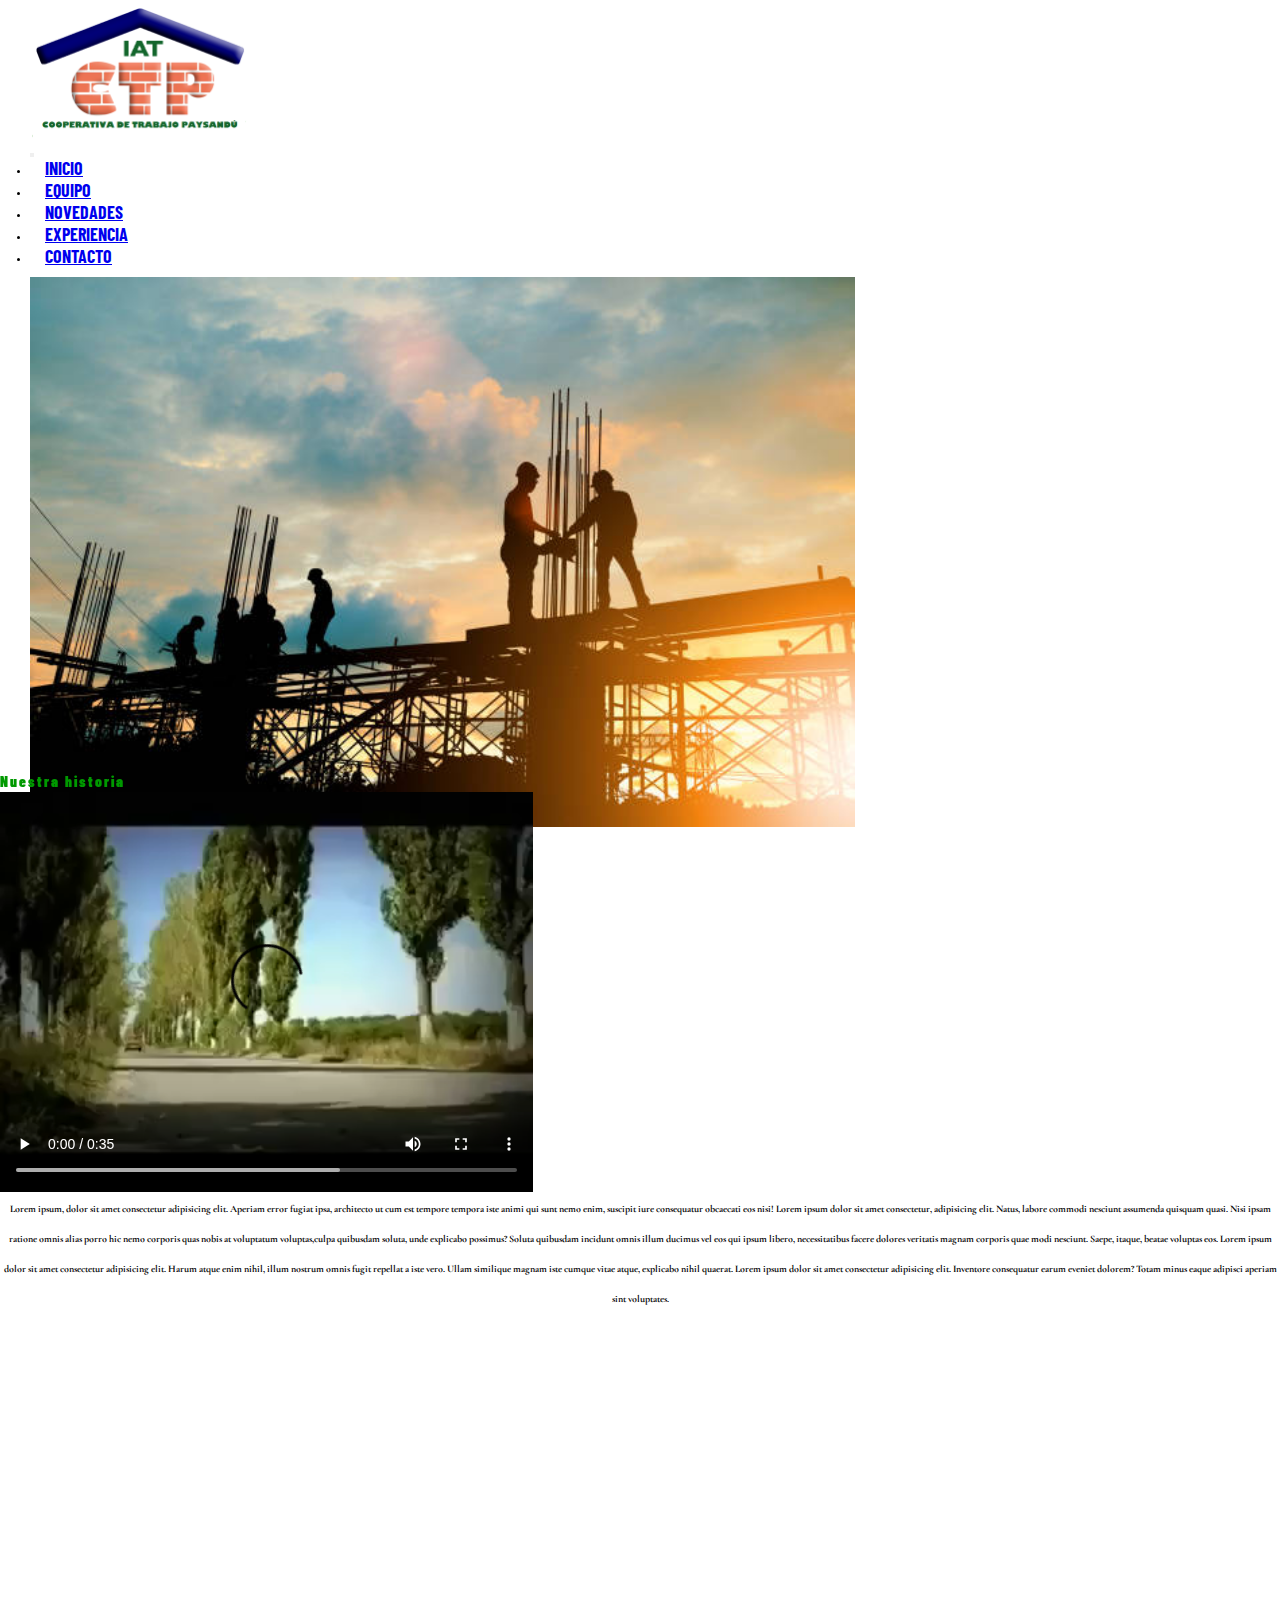
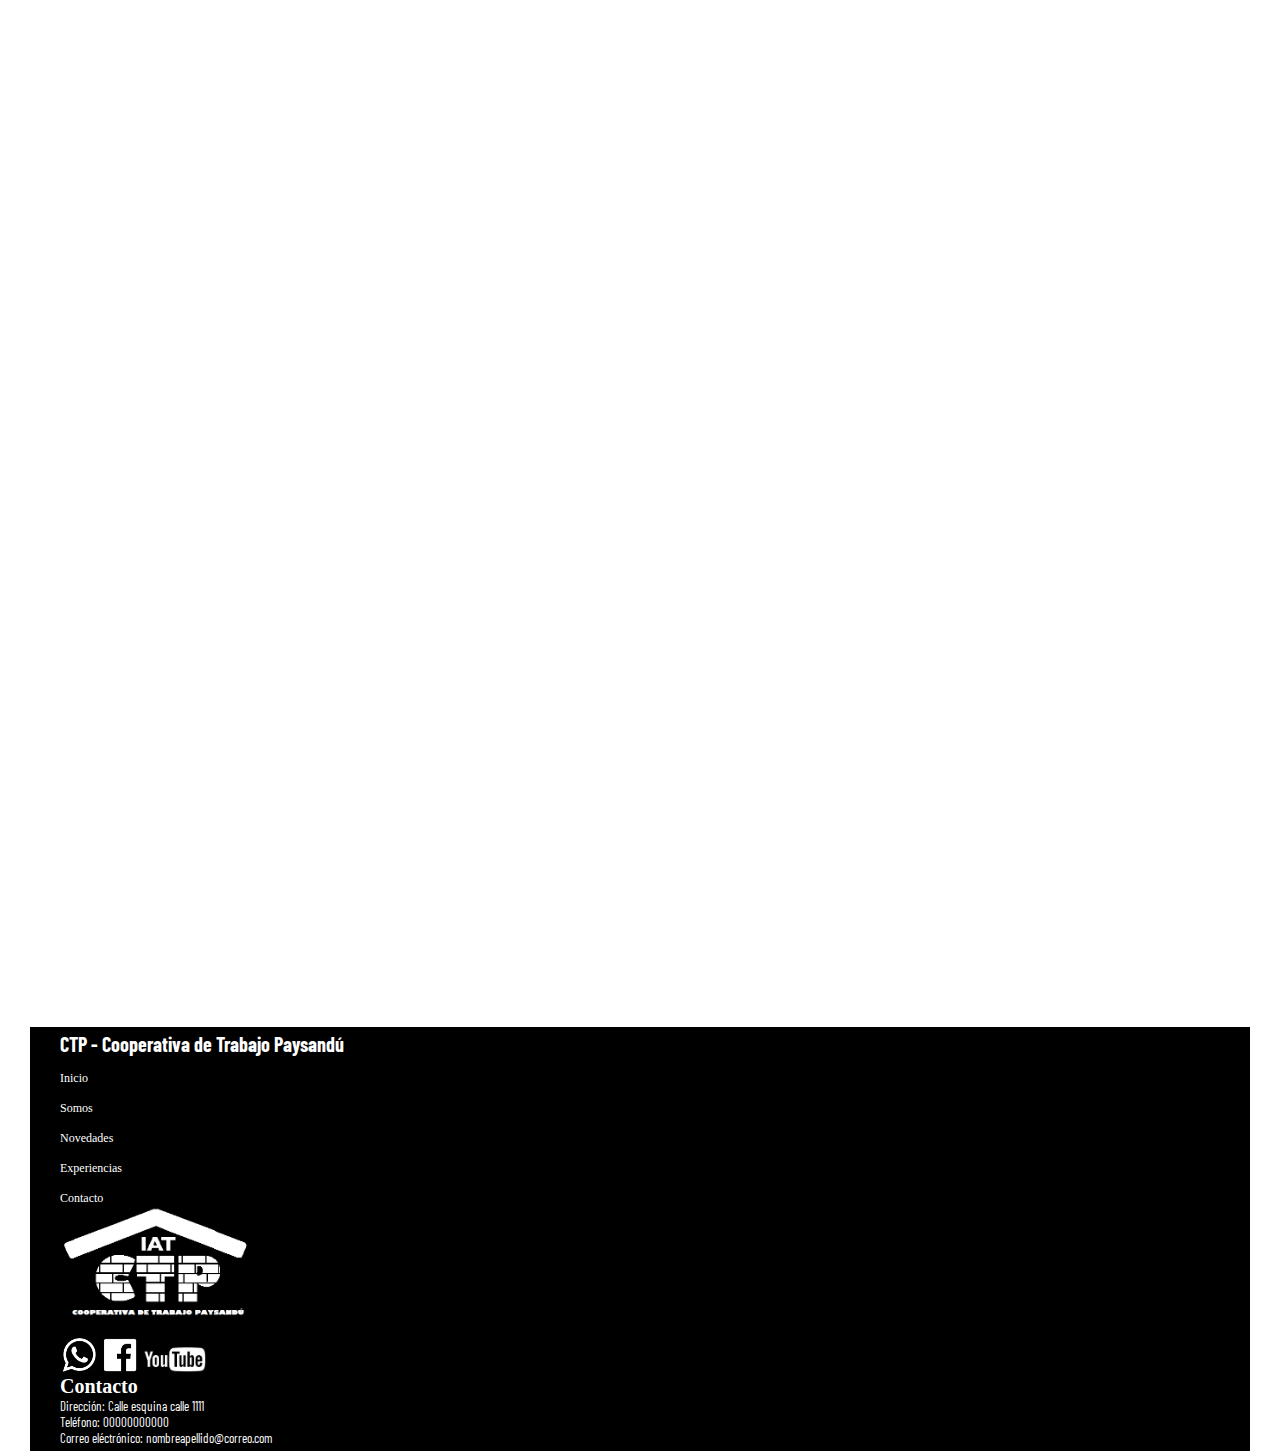
==== commit 7f30752e: "Versión 1" ====
--- a/Index.html
+++ b/Index.html
@@ -5,141 +5,151 @@
     <meta http-equiv="X-UA-Compatible" content="IE=edge">
     <meta name="viewport" content="width=device-width, initial-scale=1.0">
     <link href="https://cdn.jsdelivr.net/npm/bootstrap@5.1.3/dist/css/bootstrap.min.css" rel="stylesheet" integrity="sha384-1BmE4kWBq78iYhFldvKuhfTAU6auU8tT94WrHftjDbrCEXSU1oBoqyl2QvZ6jIW3" crossorigin="anonymous">
+    <link rel="stylesheet" href="https://unpkg.com/aos@next/dist/aos.css"/>
+    <script src="https://unpkg.com/aos@next/dist/aos.js"></script>
     <title>CTP</title>
+    <link rel="preconnect" href="https://fonts.googleapis.com">
+<link rel="preconnect" href="https://fonts.gstatic.com" crossorigin>
+<link href="https://fonts.googleapis.com/css2?family=Barlow+Condensed:wght@300&family=Cormorant+Garamond:wght@300&family=Russo+One&family=Zilla+Slab:ital,wght@0,400;1,300&display=swap" rel="stylesheet">
     <link rel="stylesheet" href="./css-propio/estilos.css">
 </head>
 <body>
     <header class="header">
-        <nav class="navbar navbar-expand-lg navbar-light bg-light">
+        <nav class="navbar navbar-expand-lg navbar-light bg-white border-bottom border-dark border-2 position-relative">
             <div class="container-fluid">
-                <a class="navbar-brand" href="./Index.html"><img class="header__img" src="./assets/logo.png" alt="logo-institucional"></a>
-                <button class="navbar-toggler" type="button" data-bs-toggle="collapse" data-bs-target="#navbarNavAltMarkup" aria-controls="navbarNavAltMarkup" aria-expanded="false" aria-label="Toggle navigation">
+                <div >
+                    <a class="navbar-brand" href="./Index.html"><img class="header__imgNav" src="./assets/img/logo.png" alt=""></a> 
+                </div>
+                <button class="navbar-toggler" type="button" data-bs-toggle="collapse" data-bs-target="#navbarNav" aria-controls="navbarNav" aria-expanded="false" aria-label="Toggle navigation">
                     <span class="navbar-toggler-icon"></span>
                 </button>
-                <div class="collapse navbar-collapse justify-content-end" id="navbarNavAltMarkup">
-                    <div class="navbar-nav align-items-center" class="nav__item">
-                        <a class="nav-link active h2 nav__item" aria-current="page" href="./Index.html">Inicio</a>
-                        <a class="nav-link h2 nav__item" href="./secciones/somos.html">Somos</a>
-                        <a class="nav-link h2 nav__item" href="./secciones/novedades.html">Novedades</a>
-                        <a class="nav-link h2 nav__item" href="./secciones/experiencias.html">Experencia</a>
-                        <a class="nav-link h2 nav__item" href="./secciones/contacto.html">Contacto</a>
-                    </div>   
+                <div class="collapse navbar-collapse justify-content-center" id="navbarNav">
+                    <ul class="navbar-nav" id="header__list">
+                        <li class="nav-item">
+                            <a class="nav-link active" aria-current="page" id="header__item"  href="./Index.html">INICIO</a>
+                        </li>
+                        <li class="nav-item">
+                            <a class="nav-link active" aria-current="page" id="header__item" href="./secciones/somos.html">EQUIPO</a>
+                        </li>
+                        <li class="nav-item">
+                            <a class="nav-link active" aria-current="page" id="header__item"  href="./secciones/novedades.html">NOVEDADES</a>
+                        </li>
+                        <li class="nav-item">
+                            <a class="nav-link active" aria-current="page" id="header__item"  href="./secciones/experiencias.html">EXPERIENCIA</a>
+                        </li>
+                        <li class="nav-item">
+                            <a class="nav-link active" aria-current="page" id="header__item"  href="./secciones/contacto.html">CONTACTO</a>
+                        </li>
+                    </ul>
                 </div>
             </div>
         </nav>
     </header>
 
-    <!-- end-of-header -->
-
-    <!-- start-of-main -->
-
-    <main class="container-fluid">
-        <div class="row">
-            <div class="col-md-12">
-                <img class="d-block w-100 main__img" src="./assets/img-principal.png" alt="Imagen principal">
-            </div>
+    <!-- end-of-header --><!-- start-of-main -->
+    
+    <main class="main">
+        <div class="container-fluid p-0 overflow-hidden position-relative" id="main__container">
+             <img src="./assets/img/todos-juntos.png" class="w-100" height="550"  alt="imagen-principal">
+             <h2 class="position-absolute top-0 start-0 fw-bolder fst-italic lh-sm" id="main__slogan" data-aos="fade-right"
+             data-aos-offset="500"
+             data-aos-easing="ease-in-sine"> JUNTOS CONSTRUYENDO <br> COMUNIDAD</h2>
         </div>
+    </main>
+
+  
 
     <!-- section-of-history -->
 
-        <section class="container-fluid"> 
-            <div class="row">
-                <div class="col-md-4 p-3">
-                    <h2 class="main__title display-2 bold"><strong>Nuestra historia</strong></h2> 
-                </div>
-            </div>
-            <article class="container">
+        <section class="sec__history">
+            <article class="art__history">
+                <div class="container mt-5">
+                    <div class="row">
+                        <div class="col">
+                                <h2 class="main__title fs-1 fw-bolder" data-aos="fade-right"><strong>Nuestra historia</strong></h2> 
+                                <hr class="linea__title" data-aos="fade-left">
+                            </div>
+                        </div>
+                    </div>
+                </div>
+            </article> 
+            <article class="container"> 
                  <div class="row">
                     <div class="col-md-6">
-                        <video class="main__video" src="./assets/video-presentación.mp4" controls>
+                        <video class="main__video w-80" height="400" src="./assets/video-presentación.mp4" controls>
                         <code>Video de historia</code></video>
                     </div>
                     <div class="col-md-6">
-                        <p class="main__text h4">Lorem ipsum, dolor sit amet consectetur adipisicing elit. Aperiam error fugiat ipsa, architecto ut cum est tempore tempora  iste animi qui sunt nemo enim, suscipit iure consequatur obcaecati eos nisi! Lorem ipsum dolor sit amet consectetur, adipisicing elit. Natus, labore commodi nesciunt assumenda quisquam quasi. Nisi ipsam ratione omnis alias porro hic nemo corporis quas nobis at voluptatum voluptas,culpa quibusdam soluta, unde explicabo possimus? Soluta quibusdam incidunt omnis illum ducimus vel eos qui ipsum libero, necessitatibus facere dolores veritatis magnam corporis quae modi nesciunt. Saepe, itaque, beatae voluptas eos</p>                    </div>
-                    </div>
+                        <p class="text-center fs-3 " id="main__text">Lorem ipsum, dolor sit amet consectetur adipisicing elit. Aperiam error fugiat ipsa, architecto ut cum est tempore tempora  iste animi qui sunt nemo enim, suscipit iure consequatur obcaecati eos nisi! Lorem ipsum dolor sit amet consectetur, adipisicing elit. Natus, labore commodi nesciunt assumenda quisquam quasi. Nisi ipsam ratione omnis alias porro hic nemo corporis quas nobis at voluptatum voluptas,culpa quibusdam soluta, unde explicabo possimus? Soluta quibusdam incidunt omnis illum ducimus vel eos qui ipsum libero, necessitatibus facere dolores veritatis magnam corporis quae modi nesciunt. Saepe, itaque, beatae voluptas eos. Lorem ipsum dolor sit amet consectetur adipisicing elit. Harum atque enim nihil, illum nostrum omnis fugit repellat a iste vero. Ullam similique magnam iste cumque vitae atque, explicabo nihil quaerat. Lorem ipsum dolor sit amet consectetur adipisicing elit. Inventore consequatur earum eveniet dolorem? Totam minus eaque adipisci aperiam sint voluptates.</p>                    
+                    </div>
+                </div>
          </article>
         </section>
 
+
     <!-- section-of-areas -->
 
         <section class="container-fluid">
-            <div class="row">
-                <div class="col-md-4 p-3">
-                    <h2 class="main__title display-2 bold"><strong>Asesoramiento</strong></h2> 
-                </div>
-            </div>
-            <div class="row">
-                <div class="col-md-3">
-                    <div class="">
-                        <h2 class="main__titleLegal text-center">Asesoramiento <br> Legal</h2>
-                    </div>
-                    <div class="d-flex justify-content-center">
-                        <img class="main__imgAreas" src="./assets/img-area-legal.png" alt="">
-                    </div>
-                    <div>
-                        <p class="main__textAreas  text-center w-100"> Lorem ipsum dolor sit amet consectetur adipisicing elit. Perspiciatis maiores similique accusantium consectetur earum odit mollitia beatae consequatur quia nisi. </p>
-                    </div>
-                </div>
-                <div class="col-md-3">
-                    <div class="">
-                        <h2 class="main__titleLegal text-center">Asesoramiento <br> Social</h2>
-                    </div>
-                    <div class="d-flex justify-content-center">
-                        <img class="main__imgAreas" src="./assets/img-area-legal.png" alt="">
-                    </div>
-                    <div>
-                        <p class="main__textAreas  text-center w-100"> Lorem ipsum dolor sit amet consectetur adipisicing elit. Perspiciatis maiores similique accusantium consectetur earum odit mollitia beatae consequatur quia nisi. </p>
-                    </div>
-                </div>
-                <div class="col-md-3">
-                    <div class="">
-                        <h2 class="main__titleLegal text-center">Asesoramiento <br>Arquitectonico</h2>
-                    </div>
-                    <div class="d-flex justify-content-center">
-                        <img class="main__imgAreas" src="./assets/img-area-legal.png" alt="">
-                    </div>
-                    <div>
-                        <p class="main__textAreas  text-center w-100"> Lorem ipsum dolor sit amet consectetur adipisicing elit. Perspiciatis maiores similique accusantium consectetur earum odit mollitia beatae consequatur quia nisi. </p>
-                    </div>
-                </div>
-                <div class="col-md-3">
-                    <div class="">
-                        <h2 class="main__titleLegal text-center">Asesoramiento <br>Contable</h2>
-                    </div>
-                    <div class="d-flex justify-content-center">
-                        <img class="main__imgAreas" src="./assets/img-area-legal.png" alt="">
-                    </div>
-                    <div>
-                        <p class="main__textAreas  text-center w-100"> Lorem ipsum dolor sit amet consectetur adipisicing elit. Perspiciatis maiores similique accusantium consectetur earum odit mollitia beatae consequatur quia nisi. </p>
-                    </div>
-                </div>
-            </div>
-
-
-    <!-- section-of-news -->
-
-        <!-- <section class="main__news">
-            <div class="main__divtitle">
-                <h2 class="main__title">Noticias</h2> 
-            </div>
-            <hr class="main__linea">
-            <article>
-                <div>
-
+            <article class="mt-5" id="art__history">
+                <div class="container mt-12">
+                    <div class="row">
+                        <div class="col">
+                                <h2 class="main__title fs-1 fw-bolder" data-aos="fade-right"><strong>Asesoramiento</strong></h2> 
+                                <hr class="linea__title" data-aos="fade-left">
+                            </div>
+                        </div>
+                    </div>
                 </div>
             </article>
-            <article>
-                <div>
-                    
-                </div>
-            </article>
-            <article>
-                <div>
-                    
-                </div>
-            </article>
-        </section>
-    </main> -->
+            <article class="art__area mb-5" id="section__area" data-aos="flip-down"> 
+                <div class="row">
+                    <div class="col border-start border-light">
+                        <div>
+                            <h2 class="text-center" id="main__titleLegal">Asesoramiento <br> Legal</h2>
+                        </div>
+                        <div class="d-flex justify-content-center">
+                            <img class="main__imgAreas" src="./assets/img/img-area-legal.png" alt="">
+                        </div>
+                        <div>
+                            <p class="text-center w-100 mt-3 p-3 fs-5" id="main__textAreas"> Lorem ipsum dolor sit amet consectetur adipisicing elit. Perspiciatis maiores similique accusantium consectetur earum odit mollitia beatae consequatur quia nisi. </p>
+                        </div>
+                    </div>
+                    <div class="col border-start border-light">
+                        <div class="#">
+                            <h2 class="text-center" id="main__titleSocial">Asesoramiento <br> Social</h2>
+                        </div>
+                        <div class="d-flex justify-content-center">
+                            <img class="main__imgAreas--modifier" src="./assets/img/img-area-social.png" alt="">
+                        </div>
+                        <div>
+                            <p class="text-center w-100 mt-3 p-3 fs-5" id="main__textAreas"> Lorem ipsum dolor sit amet consectetur adipisicing elit. Perspiciatis maiores similique accusantium consectetur earum odit mollitia beatae consequatur quia nisi. </p>
+                        </div>
+                    </div>
+                    <div class="col border-start border-light"">
+                        <div class="#">
+                            <h2 class="text-center" id="main__titleArq">Asesoramiento <br>Arquitectonico</h2>
+                        </div>
+                        <div class="d-flex justify-content-center">
+                            <img class="main__imgAreas" src="./assets/img/img-area-arquitectonica.png" alt="">
+                        </div>
+                        <div>
+                            <p class="text-center w-100 mt-3 p-3 fs-5" id="main__textAreas"> Lorem ipsum dolor sit amet consectetur adipisicing elit. Perspiciatis maiores similique accusantium consectetur earum odit mollitia beatae consequatur quia nisi. </p>
+                        </div>
+                    </div>
+                    <div class="col border-start border-light"">
+                        <div class="#">
+                            <h2 class="text-center" id="main__titleContable">Asesoramiento <br>Contable</h2>
+                        </div>
+                        <div class="d-flex justify-content-center">
+                            <img class="main__imgAreas" src="./assets/img/img-area-contable.png" alt="">
+                        </div>
+                        <div>
+                            <p class="text-center w-100 mt-3 p-3 fs-5" id="main__textAreas"> Lorem ipsum dolor sit amet consectetur adipisicing elit. Perspiciatis maiores similique accusantium consectetur earum odit mollitia beatae consequatur quia nisi. </p>
+                        </div>
+                    </div>
+                </div>
+            </article>  
+        </main> 
 
     <!-- end-of-main -->
 
@@ -148,7 +158,7 @@
     <footer class="footer">
         <div class="container-fluid">
             <div class="row">
-                <div class="col-md-7">
+                <div class="col-md-4">
                     <div>
                         <h2 class="footer__desc"> CTP - Cooperativa de Trabajo Paysandú</h2> 
                     </div>
@@ -161,14 +171,10 @@
                             <li class="footer__item"><a class="footer__link" href="./secciones/contacto.html">Contacto</a></li>
                         </ul>
                     </div>
-                </div>
-            </div>
-        </div>
-             
-
+                </div>  
                 <div class="col-md-4">
                    <div>
-                    <a class="footer__logo" href="Index.html"><img class="footer__logo" src="assets/logo-footer.png" alt="logo de la pagina-ir al principio"></a>
+                        <a class="footer__logo" href="Index.html"><img id="footer__logo" class="mt-4" src="assets/img/logo-footer.png" alt="logo de la pagina-ir al principio"></a>
                    </div>
         |           <div class="div__redes">   
                         <a class="footer__logosRedes" href="#"><img class="footer__logosRedes m-3" src="assets/logo-wpp.png" alt="WhastApp"></a>
@@ -178,15 +184,20 @@
                 </div>
                 <div class="col-md-3">
                     <div>
-                        <h2 class="footer__titleDat">Contacto</h2>
-                        <p class="footer__textDat mt-2">Dirección: <span class="footer__texrInfo"> Calle esquina calle 1111</span></p>
-                        <p class="footer__textDat mt-2">Teléfono: <span class="footer__texrInfo">00000000000</span></p>
-                        <p class="footer__textDat mt-2">Correo eléctrónico: <span class="footer__texrInfo">nombreapellido@correo.com</span></p>
-                    </div>
-            
+                        <h2 class="text-center mt-4" id="footer__titleDat">Contacto</h2>
+                        <p class="mt-4 text-center" id="footer__textDat">Dirección: <span class="footer__texrInfo"> Calle esquina calle 1111</span></p>
+                        <p class="mt-4 text-center" id="footer__textDat">Teléfono: <span class="footer__texrInfo">00000000000</span></p>
+                        <p class="mt-4 text-center" id="footer__textDat">Correo eléctrónico: <span class="footer__texrInfo">nombreapellido@correo.com</span></p>
+                    </div>
+                </div>
+            </div>
         </div>
     </footer> 
     <!-- end-of-footer -->
+    
+    <script> 
+      AOS.init(); 
+    </script>
     <script src="https://cdn.jsdelivr.net/npm/bootstrap@5.1.3/dist/js/bootstrap.bundle.min.js" integrity="sha384-ka7Sk0Gln4gmtz2MlQnikT1wXgYsOg+OMhuP+IlRH9sENBO0LRn5q+8nbTov4+1p" crossorigin="anonymous"></script>
 </body>
 </html>--- a/css-propio/estilos.css
+++ b/css-propio/estilos.css
@@ -1,5 +1,5 @@
 *{
-    padding: 0;
+    padding: 0; 
     margin: 0;
     box-sizing: border-box;
 }
@@ -8,519 +8,256 @@
     font-size: 62.5%;  /* 10px=1rem  */
 }
 
-.container{
-    display: grid;
-    grid-template-rows: repeat(3, auto 1fr auto);
-    height: 100vh;
-    width: 100%;
-}
-
-/* ------start-of-header------ */
-
-/* .header{
-    
-} */
-
-.header__container{
-    display: flex;
-    justify-content: space-between;
-    align-items: center;
-    margin: 0px 50px 0px 40px;
-}
-
-/* --logo-- */
-
-/* .header__divImg{
-
-} */
-
-.header__img{
-    width: 180px;
-    padding: 10px;
-    animation-name: logo;
-    animation-delay: 1.5s;
-    animation-duration: 1.5s;
-}
-
-@keyframes logo{
-    0%{ width: 180px;}
-    0.3s{width:90px}
-    25%{ width: 270px;}
-    50%{ width: 360;}
-    75%{ width: 270px;}
-    100%{ width: 180px;}
-}
-
-/* --slogan-- */
-
-/* .header__divSlogan{
-
-} */
-
-.header__slogan{
-    font-size: 4.5rem;
-    font-family: 'Russo One', sans-serif;
-    font-style: italic;
-    color: rgb(29, 103, 44);
-}
-
-/* --menu-- */
-
-.nav{
-    background-color: rgb(29, 103, 44);
-}
-
-/* .nav__div{
-    
-} */
-
-.nav__list{
-    display: flex;
-    justify-content: space-around;
-    list-style: none;
-    
-}
-
-.nav__item{
-    padding: 5px 10px;
-}
-
-.nav__item:hover{
-    background-color: rgb(0, 50, 0);
-}
-
-.nav__link{
-    text-decoration: none;
-    color: white;
-    font-size: 2rem;
-    font-family: 'Russo One', sans-serif;
-}
-
                                         /* ------end-of-header------ */
 
+.container-fluid{
+    padding: 5px 30px;
+}
+
+.header__imgNav{
+    width: 25vh;
+    
+}
+
+.nav-item{
+    margin-right: 50px;
+    color: black;   
+}
+
+#header__item{
+    padding: 5px 15px;
+    font-family: 'Barlow Condensed', sans-serif;
+    font-weight: bold;
+    font-size: 1.8rem;
+}
+
+#header__item:hover{
+    background: #009900;
+    color: white;
+    font-weight: bold;
+}
+
+
                                         /* ------start-of-main------ */
 
-        /* --inicio-- */
-
-.main__img{
-    height: 80vh;
-    width: 100%;
-}
-
-        /* --historia-- */
-
-.main__history, .main__Area, .main__news{
-    margin: 50px 50px;   
-}
+    /* inicio */
+
+#main__container{
+    height: 500px;
+}
+
+#main__slogan{
+    margin-top: 3rem;
+    margin-left: 6rem;
+    font-size: 8rem;
+    color: black;
+    font-family: 'Barlow Condensed', sans-serif;
+    
+}
+
+/* historia */
 
 .main__title{
-    font-size: 3rem;
-    letter-spacing: 2px;
-    color: rgb(29, 103, 44);
-    font-family: 'Russo One', sans-serif;
-    
-}
-
-.main__linea{
-    background: rgb(18,36,0);
-background: linear-gradient(90deg, rgba(18,36,0,1) 0%, rgba(38,121,9,0.9304096638655462) 35%, rgba(0,255,119,1) 100%);
-    height: 4px;
-    border: none;
-    margin-bottom: 20px;
-}
-
-
-.main__art{
-    display: flex;
-    gap: 50px; 
-    
-}
-
-/* .main__divVideo{
-    
-} */
-
-.main__video{
-    width: 35vw;
-}
-
-/* --texto-historia-- */
-
-/* .main__divContainer{
-} */
-
-
-/* .main__divtext{
-
-} */
-
-.main__text{
+    font-family: 'Barlow Condensed', sans-serif;
+    color: #009900;
+    letter-spacing: 0.2rem;
+}
+
+.linea__title{
+    height: 2px !important;
+    background-color:#009900;
+    opacity: 1;
+    
+}
+
+#main__text{
+    font-family: 'Cormorant Garamond', serif;
+    font-weight: bolder;
+    line-height: 3rem;
+    text-align:center !important;
+}
+
+/* area */
+
+
+.art__area{
+    background-color: #005c00;
+    
+}
+
+#main__titleLegal, #main__titleSocial, #main__titleArq, #main__titleContable{
+    background-color: #005c00;
+    opacity: 1 !important;
+    color: white;
+    padding: 0.5rem 0rem;
+    font-family: 'Barlow Condensed', sans-serif;
+    font-size: 2rem;
+    
+}
+
+#main__textAreas{
+    color: white;
+    font-family: 'Cormorant Garamond', serif;
     font-size: 1.5rem;
-    font-family: 'Zilla Slab', serif;
-}
-
-/* --area-- */
-
-.main__containerArea{
-    display: flex;
-    justify-content: space-between;
-    
-}
-
-.main__titleLegal, .main__titleSocial, .main__titleArquitectonico, .main__titleContable {
-    text-align: center;
-    color: white;
-    background: rgb(29, 103, 44);
-    font-size: 1.8rem;
-    letter-spacing: 1.5px;
-    font-family: 'Zilla Slab', serif;
+    letter-spacing: .1rem;
 }
 
 .main__imgAreas{
-    width: 20vw;
-    margin-top: 1rem;
-    transition: height, 1.5s;
-}
-
-.main__imgAreas:hover{
-    width: 25vw;
-}
-
-.main__imgAreas--width{
-    width: 17vw;
-    margin-top: 1rem;
-}
-
-.main__textAreas{
-    font-size: 1.2rem;
-    font-family: 'Zilla Slab', serif;
-    margin-top: 1rem;
-}
-
-
-/* -- news -- */
-
-                     /* -- SOMOS -- */
-
-.container-somos{
-    display: grid;
-    grid-template-rows: repeat(3, auto);
-    height: 100vh;
-    width: 100%;
-}
-
-/* -- texto somos -- */
-
-.main__containerImgSomos{
-    height: 400px;
-    
-}
-
-.main__imgSomos{
-    width: 100%;
-    height: 100%;
-}
-
-.main__containertextSomos{
-    width: 100%;
-    padding: 50px;
-}
-
-.main__divTextSomos{
-  
-}
-
-.main__textSomos{
-    font-size: 1.5rem;
-    font-family:'Zilla Slab', serif;
-    font-weight: bold;
-    text-align: center;
-    line-height: 30px;
-    color: black;
-}
-
-/* -- equipo -- */
-
-.main__secEquipo{
-    padding: 0px 50px 0px 50px;
-}
-
-.main__artEquipo{
-    margin-bottom: 10px;
-}
-
-.main__containerEquipo{
-    display: flex;
-    flex-direction: column;
-    gap: 40px;
-    align-items: center;
-    background-color: rgb(230, 253, 235);;
-    padding: 15px;
-}
-
-.main__titleEquipo{
-    font-size: 2.2rem;
-    background-color: rgb(29, 103, 44);
-    color: white;
-    padding: 5px 15px;
-}
-
-.main__divEquipo{
-    width: 60%;
-    display: flex;
-    justify-content: space-around;
-}
-
-.main__imgEquipo{
-    width: 10vw;
-    height: 15vh;
-    border-radius: 40px;
-    transition: height 1.5s;
-}
-
-.main__imgEquipo:hover{
-    height: 18vh;
-}
-
-.equipo__name{
-    font-size: 1.2rem;
-    padding: 1px 0px;
-}
-
-.main__textEquipo{
-    font-size: 1.5rem;
-}
-
-                                /* -- NOVEDADES -- */
-.main__nov{
-    margin-top: 20px;
-}
-
-
-.container__mainNov{
-   
-}
-
-.main__imgEvento{
-    width: 55vw;
-}
-
-.main__imgNews{
-    width: 90%;
-    height: 200px;
-    padding-top: 15px;
-    }
-
-.main__evento{
-    display: flex;
-    justify-content: center;
-}
-
-/* noticias */
-
-.div__containerNews{
-    display: flex;
-    justify-content: space-around;
-    align-items: center;
-    height: 50vh;
-}
-
-/* noticias uno */
-
-.contaniner__newsOne{
-    width: 30%;
-    background: rgb(230, 253, 235);
-    display: flex;
-    flex-direction: column;
-    gap: 15px;
-}
-
-.main__divnewsOne{
-    display: flex;
-    justify-content: center;
-}
-
-/* noticia dos */
-
-.contaniner__newsTwo{
-    width: 30%;
-    background: rgb(230, 253, 235);
-    display: flex;
-    flex-direction: column;
-    gap: 15px;
-}
-
-.main__divnewsTwo{
-    display: flex;
-    justify-content: center;
-}
-
-/* noticia tres */
-
-.main__divnewsThree{
-    display: flex;
-    justify-content: center;
-}
-
-.contaniner__newsThree{
-    width: 30%;
-    background: rgb(230, 253, 235);
-    display: flex;
-    flex-direction: column;
-    gap: 15px;
-}
-
-.main__titleOne, .main__titleTwo, .main__titleThree{
-    text-align: center;
-    padding-bottom: 10px;
-    
-}
-
-.main__divtextOne, .main__divtextTwo, .main__textThree{
-    padding: 0px 15px 10px 15px;
-    text-align: center;
-}
-
-
-                                /* -- EXPERIENCIAS -- */
-
-.main__containerExpe{
-    background-image: url(../assets/img-de-pruebaG.png);
-    background-repeat: no-repeat;
-    background-size: cover;
-    height: 400px;
-}
-
-.main__divUser{
-    display: flex;
-    align-items: flex-end;
-    height: 300px;
-    margin: 0px 150px;
-}
-
-.div__containerExpe{
-    display: flex;
-    
-}
-
-.main__divExpe{
-    display: flex;
-    margin: 15px 50px;
-    
-}
-
-.main__textExpe{
-    width: 40%;
-    padding: 0px 20px;
-    font-size: 1.2rem;
-    text-align: justify;
-}
-
-.main__textFrase{
-    font-size: 3rem;
-    padding-left: 50px;
-    font-style: italic;
-}
-
-.div__containerGaleria{
-    display: flex;
-    flex-wrap: wrap;
-    gap: 10px;
-    justify-content: center;
-    margin: 0px 50px;
-}
+    width: 40vh;
+    
+}
+
+.main__imgAreas--modifier{
+    width: 40vh;
+    height: 27vh;
+}
+
 
 
                             /* -- CONTACTO -- */
 
-.main__containerCont{
+.main__contacto{
     background-image: url(../assets/img-contacto.png);
     background-repeat: no-repeat;
     background-size: cover;
     background-position: center
 }
 
-.main__containerCont{
-    display: flex;
-    gap: 200px;
-    justify-content: space-evenly;
-}
-
-.main__divcontainerForm{
-    display: flex;
-    flex-direction: column;
-    gap: 6px;
-    margin: 20px;
-}
-
-.main__imputform{
-    display: grid;
-    grid-template-rows: repeat(10, auto);
-    gap: 7px;
-}
-
-.main__titleForm{
-    color:white
+
+ .main__titleForm{
+    color:white;
+    font-family: 'Barlow Condensed', sans-serif;
+    font-size: 3rem;
+    font-weight: bolder;
+} 
+
+ .main__divEtapa{
+    color: white;
+    font-size: 1.2rem;
+    font-family: 'Barlow Condensed', sans-serif;
+} 
+
+ .main__impCoop{
+    width: 350px;
+}
+
+.main__impName, .main__impApellido, .main__impTel{
+    height: 25px;
+    width: 200px;
+}
+
+.main__impCoop{
+    height: 25px;
+    width: 410px;
+}
+
+.main__impMail{
+    width: 410px;
+    height: 25px;
 }
 
 .main__divEtapa{
-    color: white;
-    font-size: 1.2rem;
-}
-
-.main__impCoop{
-    width: 350px;
-}
-
-.main__dat{
-    display: flex;
-    flex-direction: column;
-    gap: 20px;
-    justify-content: center;
-    height: 300px;  
-}
-
-.main__titleDat{
-    font-size: 3rem;
-    color: white;
-}
-
-.main__textDat{
-    font-weight: bolder;
-    font-size: 2rem;
-    color: white;
-}
-
-.main__texrInfo{
-    font-weight: lighter;
-    font-size: 1.3rem;
-    color: white;
-}
+    font-size: 2rem;
+}
+
+.main__impForm{
+    padding: 2rem !important;
+}
+
+.main__impMsj{
+    width: 410px;
+}
+
+.main__impEnv{
+    width: 70px;
+}
+
+.main__impName:hover{
+    background-color: #999999;
+    color: white;
+}
+
+.main__impName::placeholder{
+    color: black;
+    font-size: 1.3rem;
+}
+
+.main__impApellido:hover{
+    background-color: #999999;
+    color: white;
+}
+
+.main__impApellido::placeholder{
+    color: black;
+    font-size: 1.3rem;
+}
+
+.main__impCoop:hover{
+    background-color: #999999;
+    color: white;
+}
+
+.main__impCoop::placeholder{
+    color: black;
+    font-size: 1.3rem;
+}
+
+.main__impTel:hover{
+    background-color: #999999;
+    color: white;
+}
+
+.main__impTel::placeholder{
+    color: black;
+    font-size: 1.3rem;
+}
+
+.main__impMail:hover{
+    background-color: #999999;
+    color: white;
+}
+
+.main__impMail::placeholder{
+    color: black;
+    font-size: 1.3rem;
+}
+
+.main__impMsj:hover{
+    background-color: #999999;
+    color: white;
+}
+
+.main__impMsj::placeholder{
+    color: black;
+    font-size: 1.3rem;
+}
+
+.main__impEnv:hover{
+    background-color: #005c00;
+    color: white;
+}
+
 
 /* ------end-of-main------ */
 
 /* ------start-of-footer------ */
 
 .footer{
-    background: black;
-    display: flex;
-    justify-content: space-between;
-    padding: 3rem 2rem 5rem 2rem;
-}
-
-.footer__divDesc{
-    display: flex;
-    flex-direction: column;
+    background-color: black;
+    
 }
 
 .footer__desc{
     font-size: 1.5rem;
     color: white;
+    font-family: 'Barlow Condensed', sans-serif;
+    font-size: 2rem;
 }
 
 .footer__textDesc{
     font-size: 2rem;
     color: white;
+    font-family: 'Barlow Condensed', sans-serif;
 }
 
 /* menu-footer */
@@ -539,18 +276,10 @@
    font-size: 1.2rem;
 }
 
-.footer__divLogos{
-    
-}
-
-.footer__logo{
+/* redes */
+
+#footer__logo{
     width: 15vw;
-}
-
-.div__redes{
-    margin-top: 2rem;
-    display: flex;
-    justify-content: space-around;
 }
 
 .footer__logosRedes{
@@ -561,29 +290,22 @@
     width: 5vw;
 }
 
-.footer__divDat{
-    display: flex;
-    flex-direction: column;
-    justify-content: space-around;
-}
-
-.footer__titleDat{
-    color: white;
-    font-size: 2rem;
-}
-
-.footer__textDat{
-    color: white;
-    font-weight: bold;
-    font-size: 1.3rem;
+#footer__titleDat{
+    color: white;
+    font-size: 2rem;
+}
+
+#footer__textDat{
+    color: white;
+    font-size: 1.3rem;
+    font-family: 'Barlow Condensed', sans-serif;
 }
 
 .footer__texrInfo{
     color: white;
-}
+    font-family: 'Barlow Condensed', sans-serif;
+} 
 
 
 /* ------end-of-footer------ */
 
-/* descripción */
-
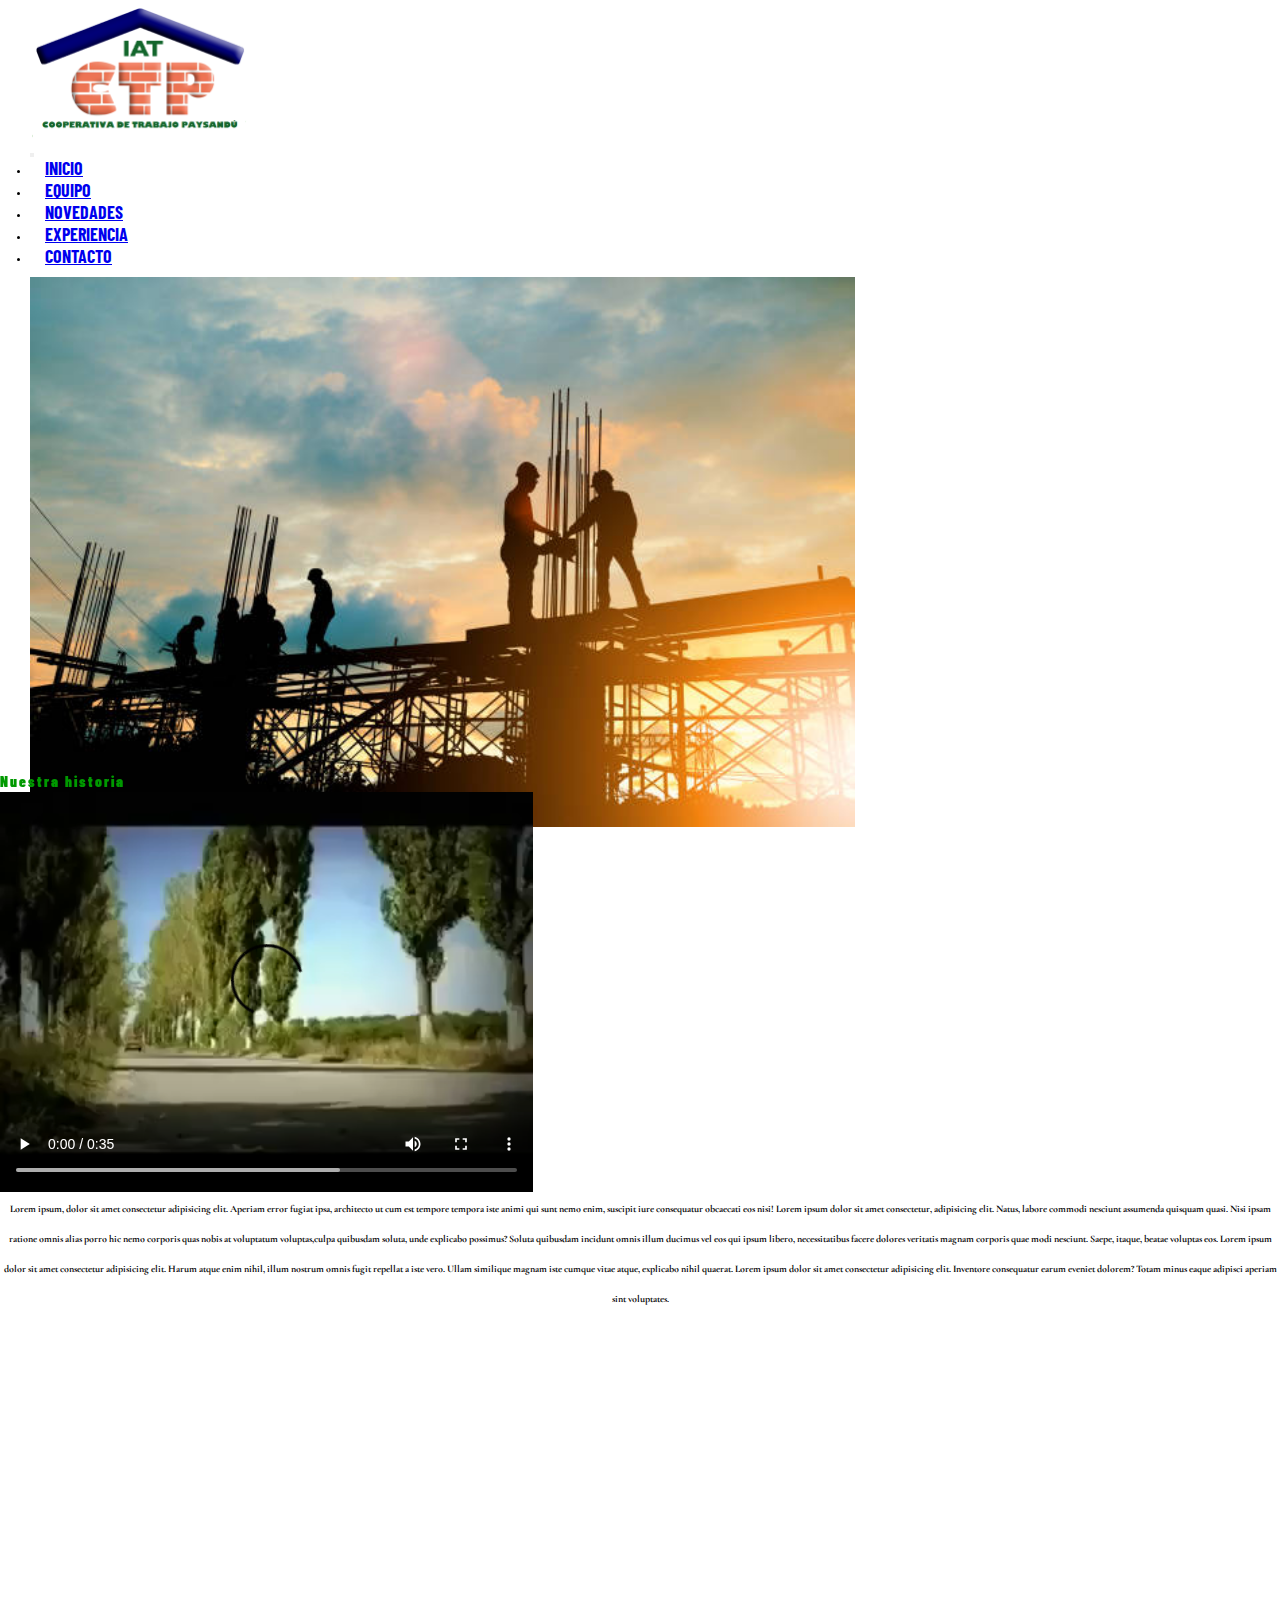
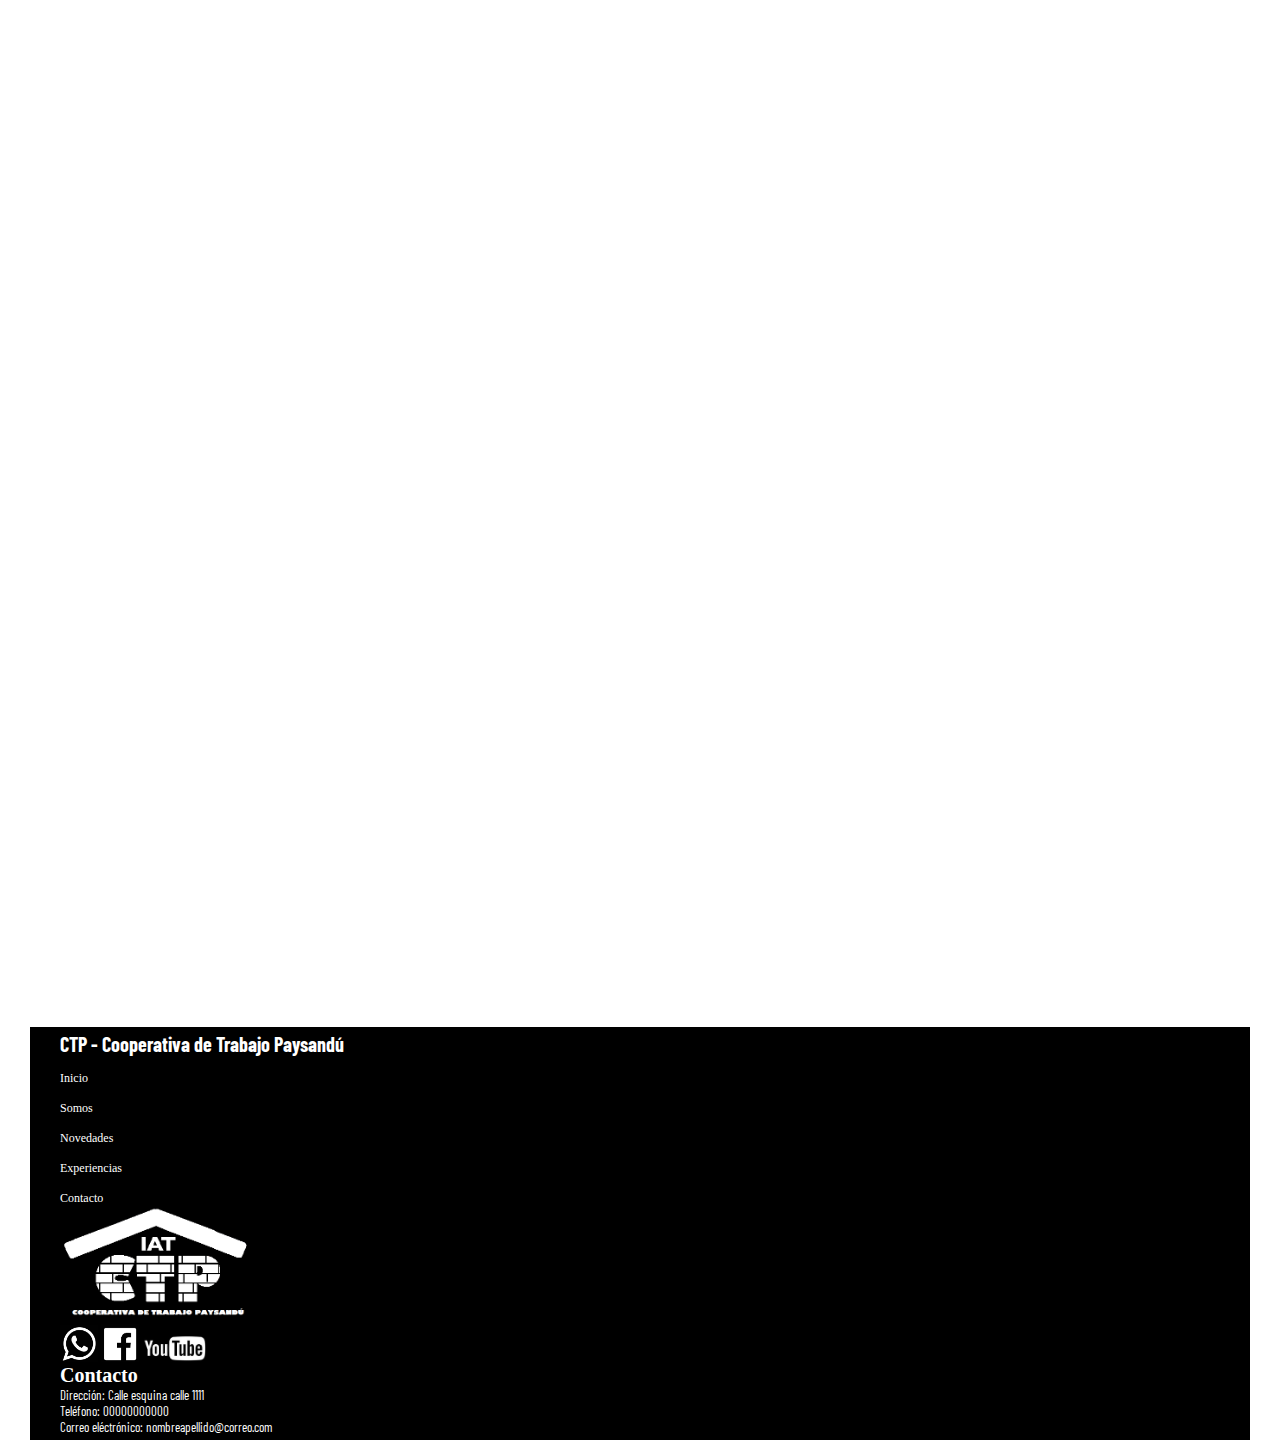
==== commit 4c76def5: "Agregado de SASS" ====
--- a/Index.html
+++ b/Index.html
@@ -11,7 +11,7 @@
     <link rel="preconnect" href="https://fonts.googleapis.com">
 <link rel="preconnect" href="https://fonts.gstatic.com" crossorigin>
 <link href="https://fonts.googleapis.com/css2?family=Barlow+Condensed:wght@300&family=Cormorant+Garamond:wght@300&family=Russo+One&family=Zilla+Slab:ital,wght@0,400;1,300&display=swap" rel="stylesheet">
-    <link rel="stylesheet" href="./css-propio/estilos.css">
+<link rel="stylesheet" href="./css-propio/main.css">
 </head>
 <body>
     <header class="header">
@@ -157,7 +157,7 @@
 
     <footer class="footer">
         <div class="container-fluid">
-            <div class="row">
+            <div class="row" id="footer__row">
                 <div class="col-md-4">
                     <div>
                         <h2 class="footer__desc"> CTP - Cooperativa de Trabajo Paysandú</h2> 
@@ -176,7 +176,7 @@
                    <div>
                         <a class="footer__logo" href="Index.html"><img id="footer__logo" class="mt-4" src="assets/img/logo-footer.png" alt="logo de la pagina-ir al principio"></a>
                    </div>
-        |           <div class="div__redes">   
+                   <div class="div__redes">   
                         <a class="footer__logosRedes" href="#"><img class="footer__logosRedes m-3" src="assets/logo-wpp.png" alt="WhastApp"></a>
                         <a class="footer__logosRedes" href="#"><img class="footer__logosRedes m-3" src="assets/logo-facebook.png" alt="Facebook"></a>
                         <a class="footer__logosRedes--modifier" href="#"><img class="footer__logosRedes--modifier m-3" src="assets/logo-youtube.png" alt="Youtube"></a>
--- a/css-propio/main.css
+++ b/css-propio/main.css
@@ -0,0 +1,167 @@
+* {
+  padding: 0;
+  margin: 0;
+  -webkit-box-sizing: border-box;
+          box-sizing: border-box;
+}
+
+html {
+  font-size: 62.5%;
+  /* 10px=1rem  */
+}
+
+.container-fluid {
+  padding: 5px 30px;
+}
+
+.container-fluid .header__imgNav {
+  width: 25vh;
+}
+
+.container-fluid .nav-item {
+  margin-right: 50px;
+  color: black;
+}
+
+.container-fluid #header__item {
+  padding: 5px 15px;
+  font-family: 'Barlow Condensed', sans-serif;
+  font-weight: bold;
+  font-size: 1.8rem;
+}
+
+.container-fluid #header__item:hover {
+  background: #009900;
+  color: white;
+  font-weight: bold;
+}
+
+#main__container {
+  height: 500px;
+}
+
+#main__slogan {
+  margin-top: 3rem;
+  margin-left: 6rem;
+  font-size: 8rem;
+  color: black;
+  font-family: 'Barlow Condensed', sans-serif;
+}
+
+/* historia */
+.main__title {
+  font-family: 'Barlow Condensed', sans-serif;
+  color: #009900;
+  letter-spacing: 0.2rem;
+}
+
+.linea__title {
+  height: 2px !important;
+  background-color: #009900;
+  opacity: 1;
+}
+
+#main__text {
+  font-family: 'Cormorant Garamond', serif;
+  font-weight: bolder;
+  line-height: 3rem;
+  text-align: center !important;
+}
+
+/* area */
+.art__area {
+  background-color: #005c00;
+}
+
+#main__titleLegal, #main__titleSocial, #main__titleArq, #main__titleContable {
+  background-color: #005c00;
+  opacity: 1 !important;
+  color: white;
+  padding: 0.5rem 0rem;
+  font-family: 'Barlow Condensed', sans-serif;
+  font-size: 2rem;
+}
+
+#main__textAreas {
+  color: white;
+  font-family: 'Cormorant Garamond', serif;
+  font-size: 1.5rem;
+  letter-spacing: .1rem;
+}
+
+.main__imgAreas {
+  width: 40vh;
+}
+
+.main__imgAreas--modifier {
+  width: 40vh;
+  height: 27vh;
+}
+
+.footer {
+  background-color: black;
+  /* menu-footer */
+  /* redes */
+  /* ------end-of-footer------ */
+}
+
+.footer #footer__row {
+  -ms-flex-pack: distribute;
+      justify-content: space-around;
+}
+
+.footer__desc {
+  font-size: 1.5rem;
+  color: white;
+  font-family: 'Barlow Condensed', sans-serif;
+  font-size: 2rem;
+}
+
+.footer__textDesc {
+  font-size: 2rem;
+  color: white;
+  font-family: 'Barlow Condensed', sans-serif;
+}
+
+.footer__list {
+  list-style: none;
+}
+
+.footer__item {
+  margin-top: 1.5rem;
+}
+
+.footer__link {
+  color: white;
+  text-decoration: none;
+  font-size: 1.2rem;
+}
+
+.footer #footer__logo {
+  width: 15vw;
+}
+
+.footer__logosRedes {
+  width: 3vw;
+}
+
+.footer__logosRedes--modifier {
+  width: 5vw;
+}
+
+.footer #footer__titleDat {
+  color: white;
+  font-size: 2rem;
+}
+
+.footer #footer__textDat {
+  color: white;
+  font-size: 1.3rem;
+  font-family: 'Barlow Condensed', sans-serif;
+}
+
+.footer__texrInfo {
+  color: white;
+  font-family: 'Barlow Condensed', sans-serif;
+}
+/*# sourceMappingURL=main.css.map */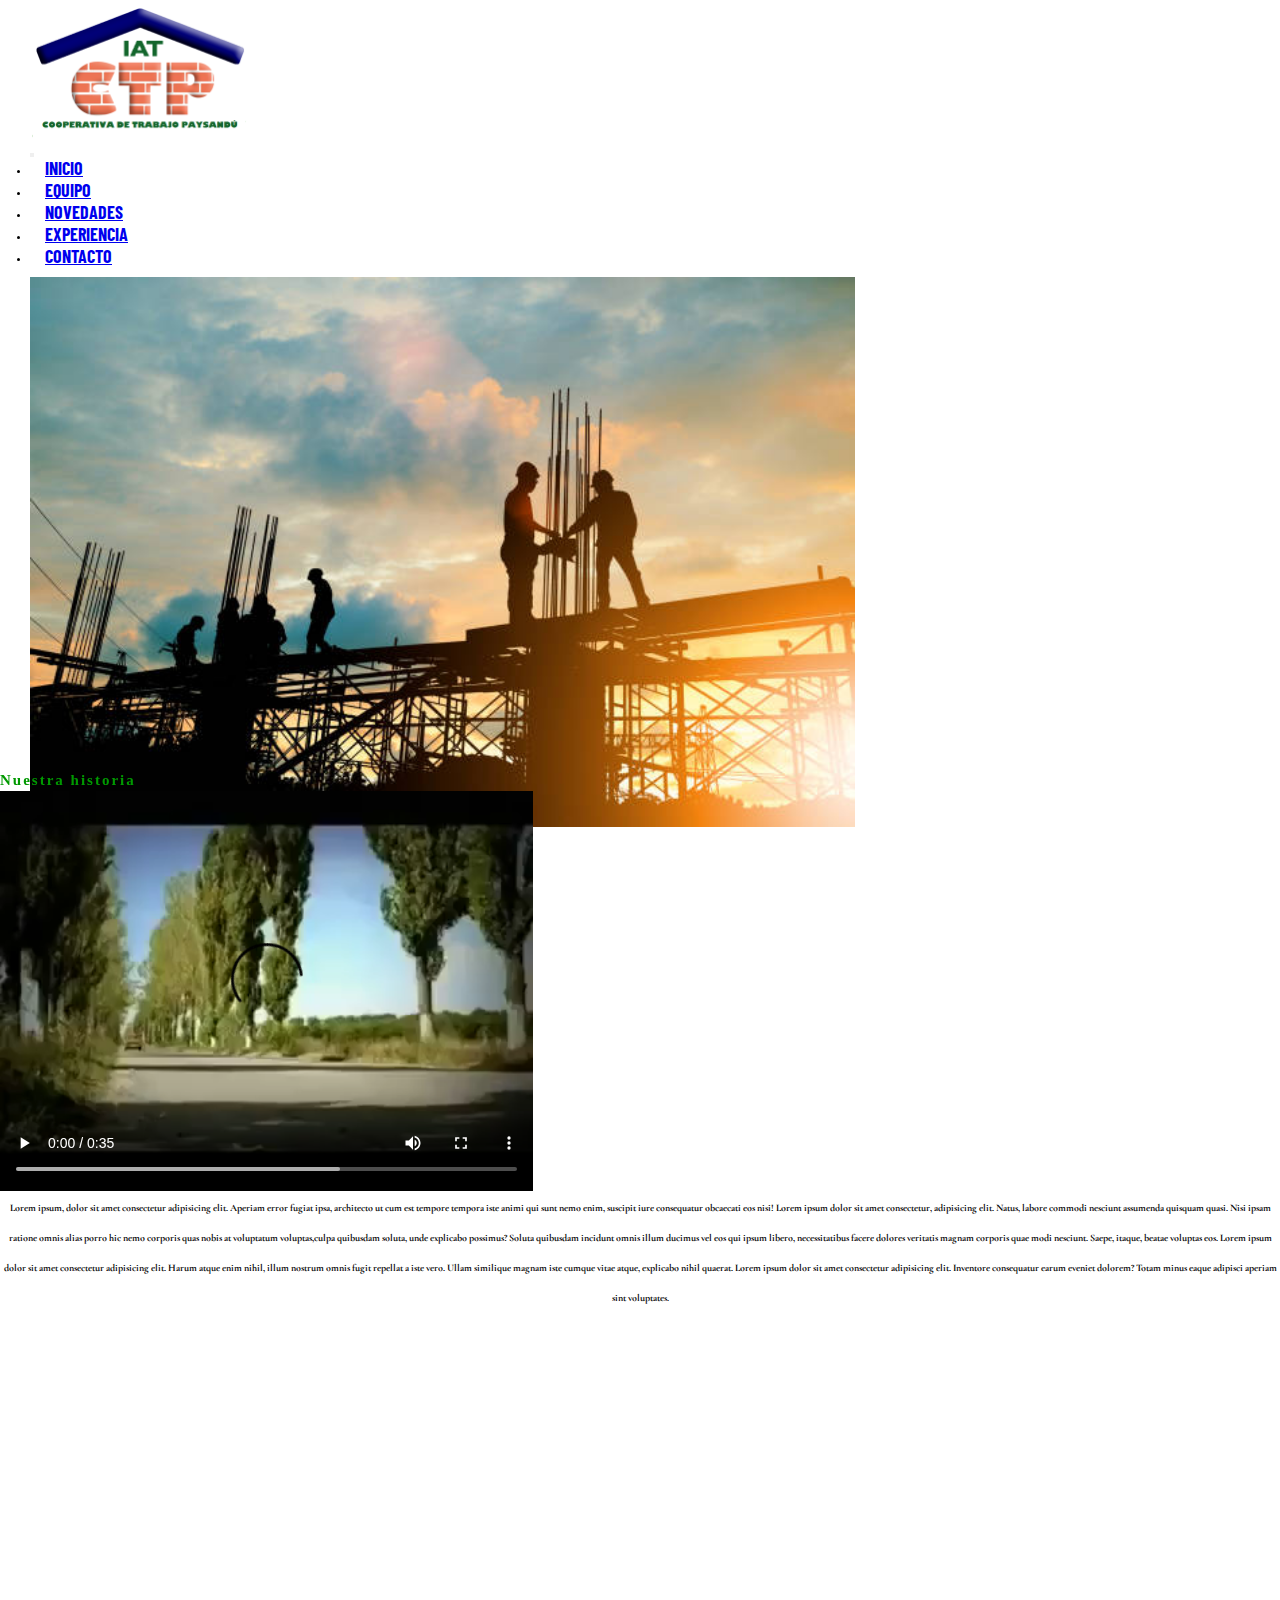
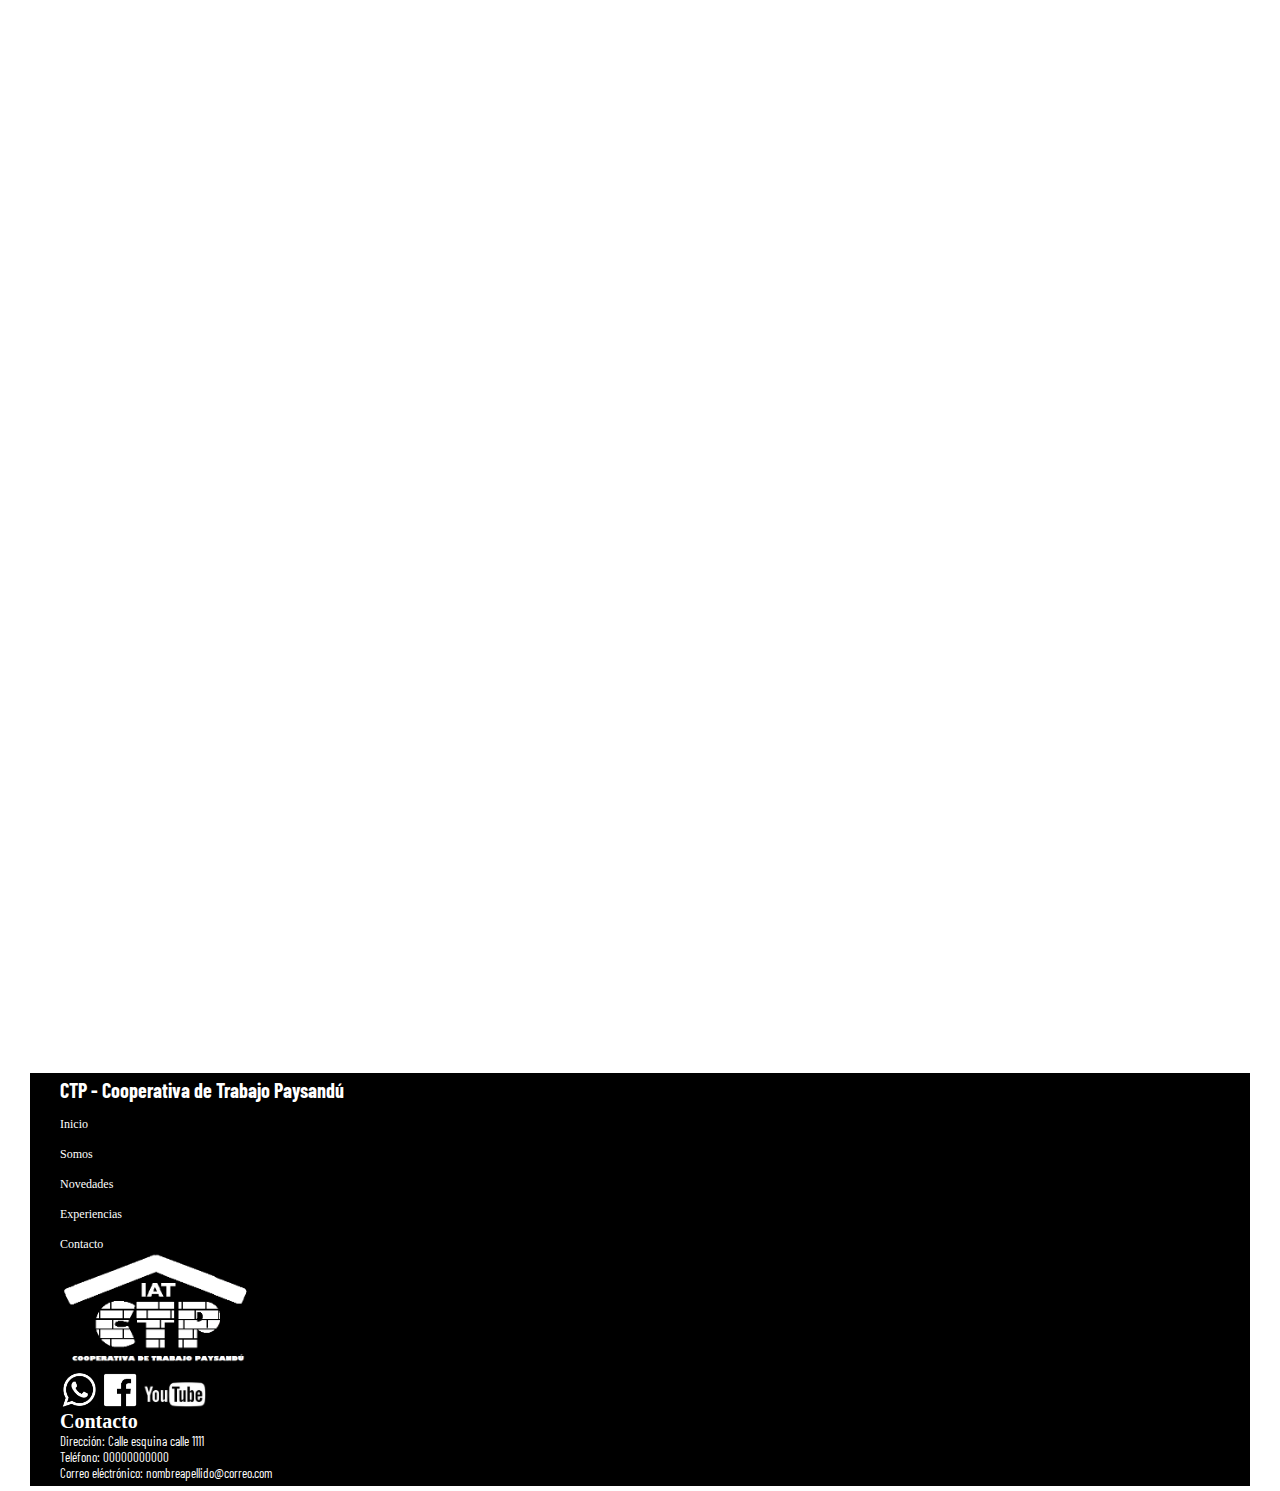
==== commit ab657cfb: "Incluye mixin-extend-maps" ====
--- a/Index.html
+++ b/Index.html
@@ -9,9 +9,9 @@
     <script src="https://unpkg.com/aos@next/dist/aos.js"></script>
     <title>CTP</title>
     <link rel="preconnect" href="https://fonts.googleapis.com">
-<link rel="preconnect" href="https://fonts.gstatic.com" crossorigin>
-<link href="https://fonts.googleapis.com/css2?family=Barlow+Condensed:wght@300&family=Cormorant+Garamond:wght@300&family=Russo+One&family=Zilla+Slab:ital,wght@0,400;1,300&display=swap" rel="stylesheet">
-<link rel="stylesheet" href="./css-propio/main.css">
+    <link rel="preconnect" href="https://fonts.gstatic.com" crossorigin>
+    <link href="https://fonts.googleapis.com/css2?family=Barlow+Condensed:wght@300&family=Cormorant+Garamond:wght@300&family=Russo+One&family=Zilla+Slab:ital,wght@0,400;1,300&display=swap" rel="stylesheet">
+    <link rel="stylesheet" href="./css-propio/main.css">
 </head>
 <body>
     <header class="header">
@@ -80,7 +80,7 @@
                         <code>Video de historia</code></video>
                     </div>
                     <div class="col-md-6">
-                        <p class="text-center fs-3 " id="main__text">Lorem ipsum, dolor sit amet consectetur adipisicing elit. Aperiam error fugiat ipsa, architecto ut cum est tempore tempora  iste animi qui sunt nemo enim, suscipit iure consequatur obcaecati eos nisi! Lorem ipsum dolor sit amet consectetur, adipisicing elit. Natus, labore commodi nesciunt assumenda quisquam quasi. Nisi ipsam ratione omnis alias porro hic nemo corporis quas nobis at voluptatum voluptas,culpa quibusdam soluta, unde explicabo possimus? Soluta quibusdam incidunt omnis illum ducimus vel eos qui ipsum libero, necessitatibus facere dolores veritatis magnam corporis quae modi nesciunt. Saepe, itaque, beatae voluptas eos. Lorem ipsum dolor sit amet consectetur adipisicing elit. Harum atque enim nihil, illum nostrum omnis fugit repellat a iste vero. Ullam similique magnam iste cumque vitae atque, explicabo nihil quaerat. Lorem ipsum dolor sit amet consectetur adipisicing elit. Inventore consequatur earum eveniet dolorem? Totam minus eaque adipisci aperiam sint voluptates.</p>                    
+                        <p class="text-center fs-3 main__text">Lorem ipsum, dolor sit amet consectetur adipisicing elit. Aperiam error fugiat ipsa, architecto ut cum est tempore tempora  iste animi qui sunt nemo enim, suscipit iure consequatur obcaecati eos nisi! Lorem ipsum dolor sit amet consectetur, adipisicing elit. Natus, labore commodi nesciunt assumenda quisquam quasi. Nisi ipsam ratione omnis alias porro hic nemo corporis quas nobis at voluptatum voluptas,culpa quibusdam soluta, unde explicabo possimus? Soluta quibusdam incidunt omnis illum ducimus vel eos qui ipsum libero, necessitatibus facere dolores veritatis magnam corporis quae modi nesciunt. Saepe, itaque, beatae voluptas eos. Lorem ipsum dolor sit amet consectetur adipisicing elit. Harum atque enim nihil, illum nostrum omnis fugit repellat a iste vero. Ullam similique magnam iste cumque vitae atque, explicabo nihil quaerat. Lorem ipsum dolor sit amet consectetur adipisicing elit. Inventore consequatur earum eveniet dolorem? Totam minus eaque adipisci aperiam sint voluptates.</p>                    
                     </div>
                 </div>
          </article>
--- a/css-propio/main.css
+++ b/css-propio/main.css
@@ -1,3 +1,4 @@
+@import url("https://fonts.googleapis.com/css2?family=Barlow+Condensed:wght@300&family=Cormorant+Garamond:wght@300&family=Russo+One&family=Zilla+Slab:ital,wght@0,400;1,300&display=swap");
 * {
   padding: 0;
   margin: 0;
@@ -25,19 +26,20 @@
 
 .container-fluid #header__item {
   padding: 5px 15px;
-  font-family: 'Barlow Condensed', sans-serif;
+  font-family: "Barlow Condensed", sans-serif;
   font-weight: bold;
   font-size: 1.8rem;
 }
 
 .container-fluid #header__item:hover {
-  background: #009900;
+  background: #005c00;
   color: white;
   font-weight: bold;
 }
 
 #main__container {
   height: 500px;
+  width: auto;
 }
 
 #main__slogan {
@@ -45,12 +47,11 @@
   margin-left: 6rem;
   font-size: 8rem;
   color: black;
-  font-family: 'Barlow Condensed', sans-serif;
+  font-family: "Barlow Condensed", sans-serif;
 }
 
 /* historia */
 .main__title {
-  font-family: 'Barlow Condensed', sans-serif;
   color: #009900;
   letter-spacing: 0.2rem;
 }
@@ -61,8 +62,8 @@
   opacity: 1;
 }
 
-#main__text {
-  font-family: 'Cormorant Garamond', serif;
+.main__text {
+  font-family: "Cormorant Garamond", serif;
   font-weight: bolder;
   line-height: 3rem;
   text-align: center !important;
@@ -78,13 +79,13 @@
   opacity: 1 !important;
   color: white;
   padding: 0.5rem 0rem;
-  font-family: 'Barlow Condensed', sans-serif;
-  font-size: 2rem;
+  font-family: "Barlow Condensed", sans-serif;
+  font-size: 2.5rem;
 }
 
 #main__textAreas {
   color: white;
-  font-family: 'Cormorant Garamond', serif;
+  font-family: "Cormorant Garamond", serif;
   font-size: 1.5rem;
   letter-spacing: .1rem;
 }
@@ -94,8 +95,8 @@
 }
 
 .main__imgAreas--modifier {
+  height: 27vh;
   width: 40vh;
-  height: 27vh;
 }
 
 .footer {
@@ -120,7 +121,7 @@
 .footer__textDesc {
   font-size: 2rem;
   color: white;
-  font-family: 'Barlow Condensed', sans-serif;
+  font-family: "Barlow Condensed", sans-serif;
 }
 
 .footer__list {
@@ -157,11 +158,11 @@
 .footer #footer__textDat {
   color: white;
   font-size: 1.3rem;
-  font-family: 'Barlow Condensed', sans-serif;
+  font-family: "Barlow Condensed", sans-serif;
 }
 
 .footer__texrInfo {
   color: white;
-  font-family: 'Barlow Condensed', sans-serif;
+  font-family: "Barlow Condensed", sans-serif;
 }
 /*# sourceMappingURL=main.css.map */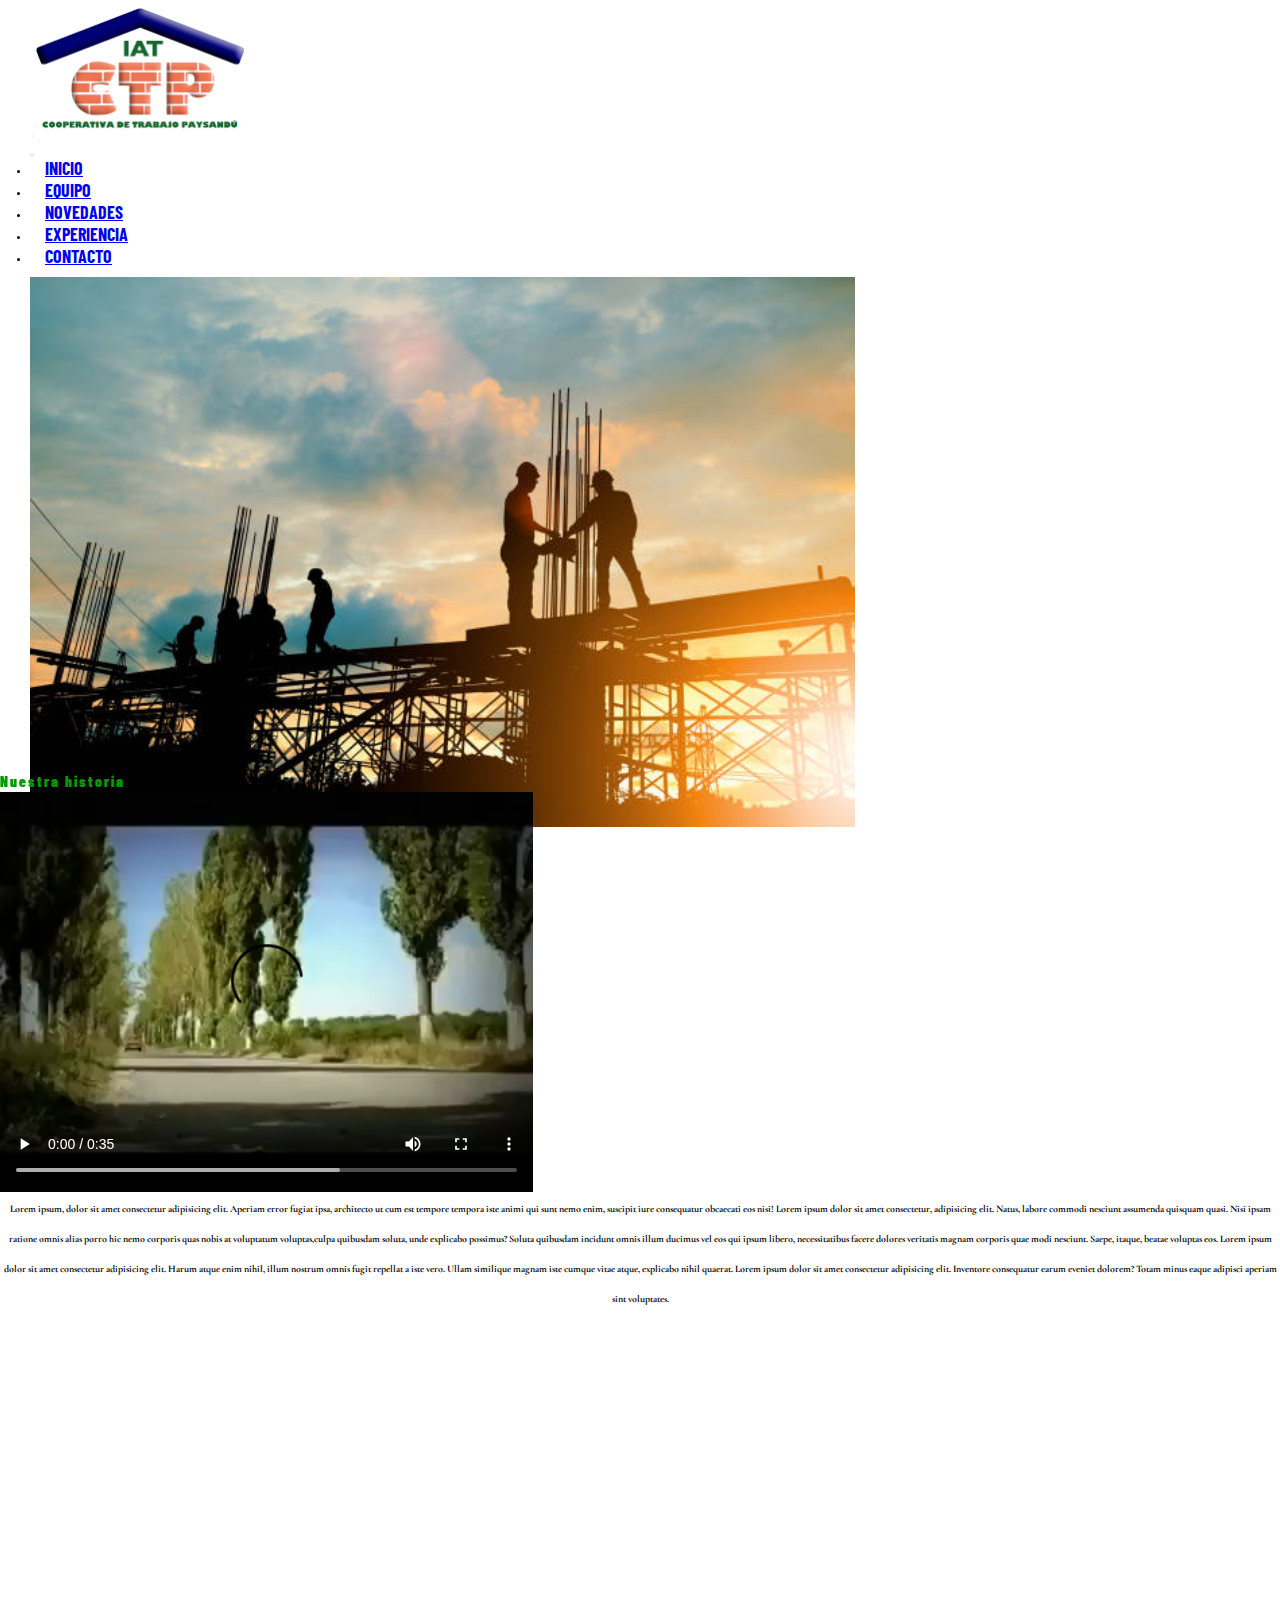
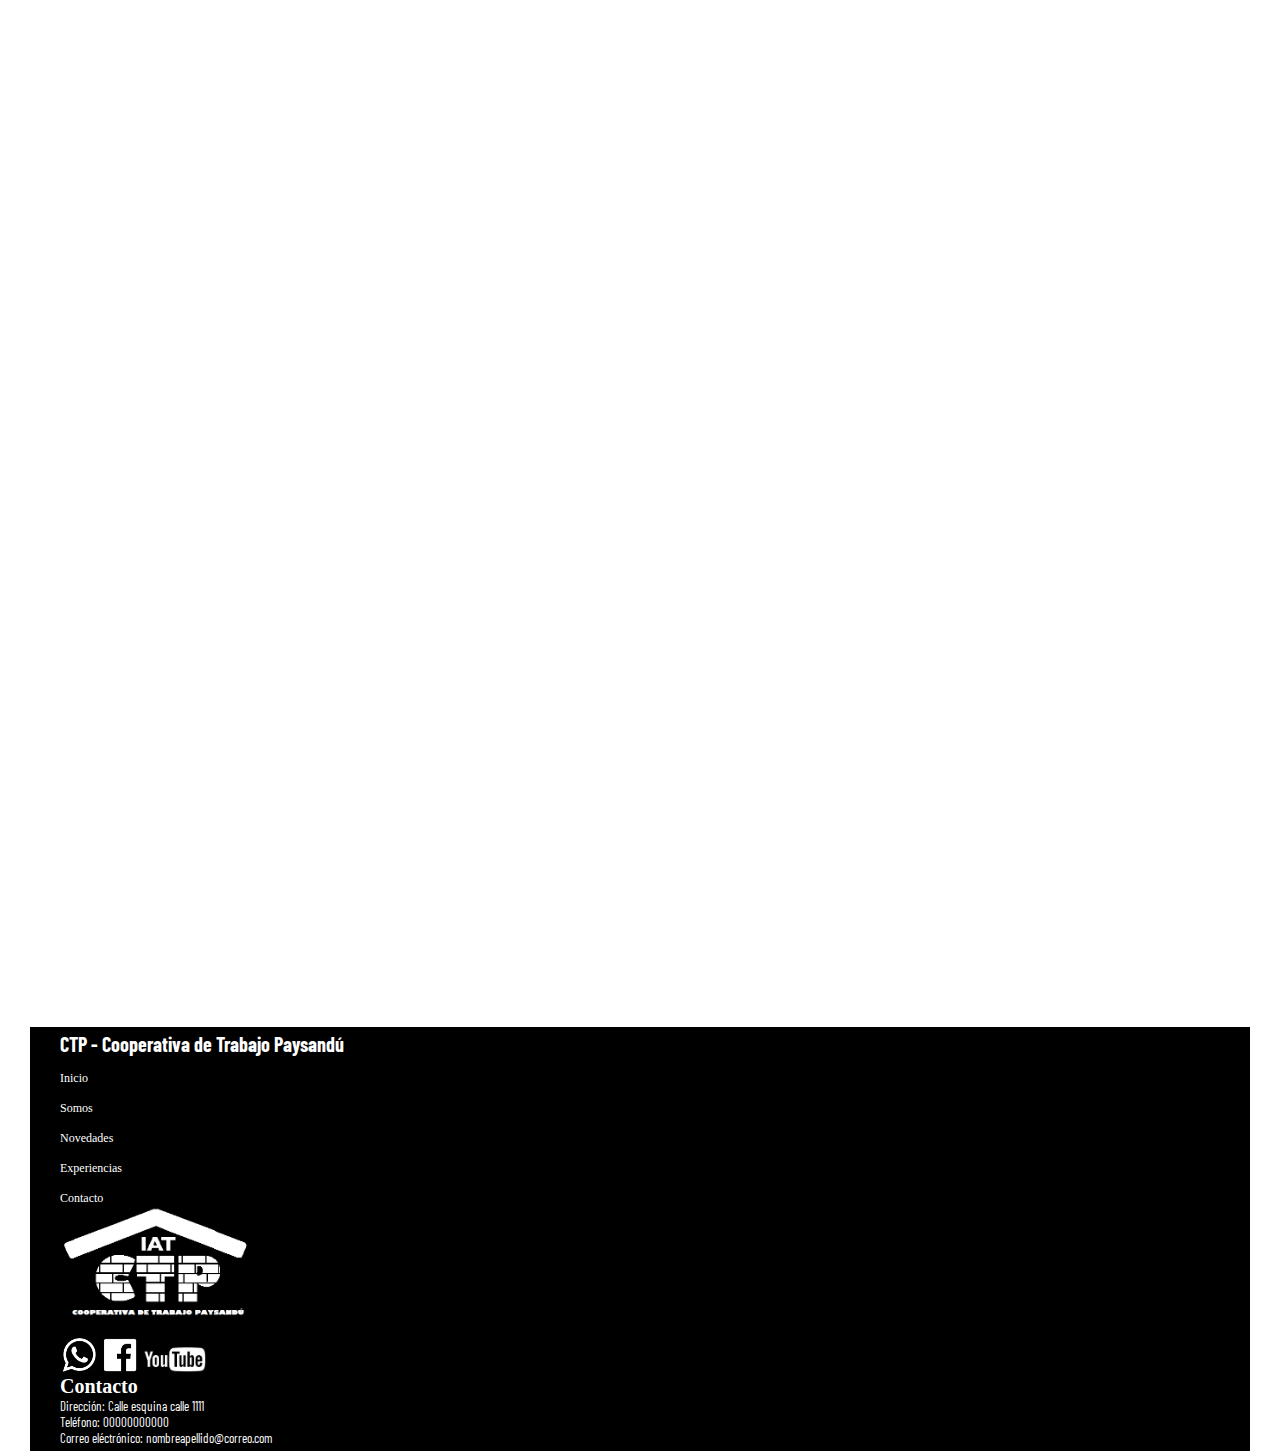
==== commit d12388d1: "Agregado de SEO" ====
--- a/Index.html
+++ b/Index.html
@@ -4,14 +4,16 @@
     <meta charset="UTF-8">
     <meta http-equiv="X-UA-Compatible" content="IE=edge">
     <meta name="viewport" content="width=device-width, initial-scale=1.0">
+    <meta name="keywords" content="Asesoramiento, vivienda, construcción">
+    <meta name="description" content="Asesoramiento técnico para la construcción de viviendas cooperativas">
     <link href="https://cdn.jsdelivr.net/npm/bootstrap@5.1.3/dist/css/bootstrap.min.css" rel="stylesheet" integrity="sha384-1BmE4kWBq78iYhFldvKuhfTAU6auU8tT94WrHftjDbrCEXSU1oBoqyl2QvZ6jIW3" crossorigin="anonymous">
     <link rel="stylesheet" href="https://unpkg.com/aos@next/dist/aos.css"/>
     <script src="https://unpkg.com/aos@next/dist/aos.js"></script>
-    <title>CTP</title>
+    <title>Home IAT-CTP</title>
     <link rel="preconnect" href="https://fonts.googleapis.com">
-    <link rel="preconnect" href="https://fonts.gstatic.com" crossorigin>
-    <link href="https://fonts.googleapis.com/css2?family=Barlow+Condensed:wght@300&family=Cormorant+Garamond:wght@300&family=Russo+One&family=Zilla+Slab:ital,wght@0,400;1,300&display=swap" rel="stylesheet">
-    <link rel="stylesheet" href="./css-propio/main.css">
+<link rel="preconnect" href="https://fonts.gstatic.com" crossorigin>
+<link href="https://fonts.googleapis.com/css2?family=Barlow+Condensed:wght@300&family=Cormorant+Garamond:wght@300&family=Russo+One&family=Zilla+Slab:ital,wght@0,400;1,300&display=swap" rel="stylesheet">
+<link rel="stylesheet" href="./css-propio/estilos.css">
 </head>
 <body>
     <header class="header">
@@ -80,7 +82,7 @@
                         <code>Video de historia</code></video>
                     </div>
                     <div class="col-md-6">
-                        <p class="text-center fs-3 main__text">Lorem ipsum, dolor sit amet consectetur adipisicing elit. Aperiam error fugiat ipsa, architecto ut cum est tempore tempora  iste animi qui sunt nemo enim, suscipit iure consequatur obcaecati eos nisi! Lorem ipsum dolor sit amet consectetur, adipisicing elit. Natus, labore commodi nesciunt assumenda quisquam quasi. Nisi ipsam ratione omnis alias porro hic nemo corporis quas nobis at voluptatum voluptas,culpa quibusdam soluta, unde explicabo possimus? Soluta quibusdam incidunt omnis illum ducimus vel eos qui ipsum libero, necessitatibus facere dolores veritatis magnam corporis quae modi nesciunt. Saepe, itaque, beatae voluptas eos. Lorem ipsum dolor sit amet consectetur adipisicing elit. Harum atque enim nihil, illum nostrum omnis fugit repellat a iste vero. Ullam similique magnam iste cumque vitae atque, explicabo nihil quaerat. Lorem ipsum dolor sit amet consectetur adipisicing elit. Inventore consequatur earum eveniet dolorem? Totam minus eaque adipisci aperiam sint voluptates.</p>                    
+                        <p class="text-center fs-3 " id="main__text">Lorem ipsum, dolor sit amet consectetur adipisicing elit. Aperiam error fugiat ipsa, architecto ut cum est tempore tempora  iste animi qui sunt nemo enim, suscipit iure consequatur obcaecati eos nisi! Lorem ipsum dolor sit amet consectetur, adipisicing elit. Natus, labore commodi nesciunt assumenda quisquam quasi. Nisi ipsam ratione omnis alias porro hic nemo corporis quas nobis at voluptatum voluptas,culpa quibusdam soluta, unde explicabo possimus? Soluta quibusdam incidunt omnis illum ducimus vel eos qui ipsum libero, necessitatibus facere dolores veritatis magnam corporis quae modi nesciunt. Saepe, itaque, beatae voluptas eos. Lorem ipsum dolor sit amet consectetur adipisicing elit. Harum atque enim nihil, illum nostrum omnis fugit repellat a iste vero. Ullam similique magnam iste cumque vitae atque, explicabo nihil quaerat. Lorem ipsum dolor sit amet consectetur adipisicing elit. Inventore consequatur earum eveniet dolorem? Totam minus eaque adipisci aperiam sint voluptates.</p>                    
                     </div>
                 </div>
          </article>
@@ -176,7 +178,7 @@
                    <div>
                         <a class="footer__logo" href="Index.html"><img id="footer__logo" class="mt-4" src="assets/img/logo-footer.png" alt="logo de la pagina-ir al principio"></a>
                    </div>
-                   <div class="div__redes">   
+        |           <div class="div__redes">   
                         <a class="footer__logosRedes" href="#"><img class="footer__logosRedes m-3" src="assets/logo-wpp.png" alt="WhastApp"></a>
                         <a class="footer__logosRedes" href="#"><img class="footer__logosRedes m-3" src="assets/logo-facebook.png" alt="Facebook"></a>
                         <a class="footer__logosRedes--modifier" href="#"><img class="footer__logosRedes--modifier m-3" src="assets/logo-youtube.png" alt="Youtube"></a>
--- a/css-propio/estilos.css
+++ b/css-propio/estilos.css
@@ -0,0 +1,314 @@
+*{
+    padding: 0; 
+    margin: 0;
+    box-sizing: border-box;
+}
+
+html{
+    font-size: 62.5%;  /* 10px=1rem  */
+}
+
+                                        /* ------end-of-header------ */
+
+.container-fluid{
+    padding: 5px 30px;
+}
+
+.header__imgNav{
+    width: 25vh;
+    
+}
+
+.nav-item{
+    margin-right: 50px;
+    color: black;   
+}
+
+#header__item{
+    padding: 5px 15px;
+    font-family: 'Barlow Condensed', sans-serif;
+    font-weight: bold;
+    font-size: 1.8rem;
+}
+
+#header__item:hover{
+    background: #009900;
+    color: white;
+    font-weight: bold;
+}
+
+
+                                        /* ------start-of-main------ */
+
+    /* inicio */
+
+#main__container{
+    height: 500px;
+}
+
+#main__slogan{
+    margin-top: 3rem;
+    margin-left: 6rem;
+    font-size: 8rem;
+    color: black;
+    font-family: 'Barlow Condensed', sans-serif;
+    
+}
+
+/* historia */
+
+.main__title{
+    font-family: 'Barlow Condensed', sans-serif;
+    color: #009900;
+    letter-spacing: 0.2rem;
+}
+
+.linea__title{
+    height: 2px !important;
+    background-color:#009900;
+    opacity: 1;
+    
+}
+
+#main__text{
+    font-family: 'Cormorant Garamond', serif;
+    font-weight: bolder;
+    line-height: 3rem;
+    text-align:center !important;
+}
+
+/* area */
+
+
+.art__area{
+    background-color: #005c00;
+    
+}
+
+#main__titleLegal, #main__titleSocial, #main__titleArq, #main__titleContable{
+    background-color: #005c00;
+    opacity: 1 !important;
+    color: white;
+    padding: 0.5rem 0rem;
+    font-family: 'Barlow Condensed', sans-serif;
+    font-size: 2rem;
+    
+}
+
+#main__textAreas{
+    color: white;
+    font-family: 'Cormorant Garamond', serif;
+    font-size: 1.5rem;
+    letter-spacing: .1rem;
+}
+
+.main__imgAreas{
+    width: 40vh;
+    
+}
+
+.main__imgAreas--modifier{
+    width: 40vh;
+    height: 27vh;
+}
+
+
+
+                            /* -- CONTACTO -- */
+
+.main__contacto{
+    background-image: url(../assets/img-contacto.png);
+    background-repeat: no-repeat;
+    background-size: cover;
+    background-position: center
+}
+
+
+ .main__titleForm{
+    color:white;
+    font-family: 'Barlow Condensed', sans-serif;
+    font-size: 3rem;
+    font-weight: bolder;
+} 
+
+ .main__divEtapa{
+    color: white;
+    font-size: 1.2rem;
+    font-family: 'Barlow Condensed', sans-serif;
+} 
+
+ .main__impCoop{
+    width: 350px;
+}
+
+.main__impName, .main__impApellido, .main__impTel{
+    height: 25px;
+    width: 200px;
+}
+
+.main__impCoop{
+    height: 25px;
+    width: 410px;
+}
+
+.main__impMail{
+    width: 410px;
+    height: 25px;
+}
+
+.main__divEtapa{
+    font-size: 2rem;
+}
+
+.main__impForm{
+    padding: 2rem !important;
+}
+
+.main__impMsj{
+    width: 410px;
+}
+
+.main__impEnv{
+    width: 70px;
+}
+
+.main__impName:hover{
+    background-color: #999999;
+    color: white;
+}
+
+.main__impName::placeholder{
+    color: black;
+    font-size: 1.3rem;
+}
+
+.main__impApellido:hover{
+    background-color: #999999;
+    color: white;
+}
+
+.main__impApellido::placeholder{
+    color: black;
+    font-size: 1.3rem;
+}
+
+.main__impCoop:hover{
+    background-color: #999999;
+    color: white;
+}
+
+.main__impCoop::placeholder{
+    color: black;
+    font-size: 1.3rem;
+}
+
+.main__impTel:hover{
+    background-color: #999999;
+    color: white;
+}
+
+.main__impTel::placeholder{
+    color: black;
+    font-size: 1.3rem;
+}
+
+.main__impMail:hover{
+    background-color: #999999;
+    color: white;
+}
+
+.main__impMail::placeholder{
+    color: black;
+    font-size: 1.3rem;
+}
+
+.main__impMsj:hover{
+    background-color: #999999;
+    color: white;
+}
+
+.main__impMsj::placeholder{
+    color: black;
+    font-size: 1.3rem;
+}
+
+.main__impEnv:hover{
+    background-color: #005c00;
+    color: white;
+}
+
+
+/* ------end-of-main------ */
+
+/* ------start-of-footer------ */
+
+.footer{
+    background-color: black;
+}
+
+#footer__row{
+    justify-content: space-around;
+}
+
+.footer__desc{
+    font-size: 1.5rem;
+    color: white;
+    font-family: 'Barlow Condensed', sans-serif;
+    font-size: 2rem;
+}
+
+.footer__textDesc{
+    font-size: 2rem;
+    color: white;
+    font-family: 'Barlow Condensed', sans-serif;
+}
+
+/* menu-footer */
+
+.footer__list{
+    list-style: none;
+}
+
+.footer__item{
+    margin-top: 1.5rem;
+}
+
+.footer__link{
+   color: white;
+   text-decoration: none;
+   font-size: 1.2rem;
+}
+
+/* redes */
+
+#footer__logo{
+    width: 15vw;
+}
+
+.footer__logosRedes{
+    width: 3vw;
+}
+
+.footer__logosRedes--modifier{
+    width: 5vw;
+}
+
+#footer__titleDat{
+    color: white;
+    font-size: 2rem;
+}
+
+#footer__textDat{
+    color: white;
+    font-size: 1.3rem;
+    font-family: 'Barlow Condensed', sans-serif;
+}
+
+.footer__texrInfo{
+    color: white;
+    font-family: 'Barlow Condensed', sans-serif;
+} 
+
+
+/* ------end-of-footer------ */
+
